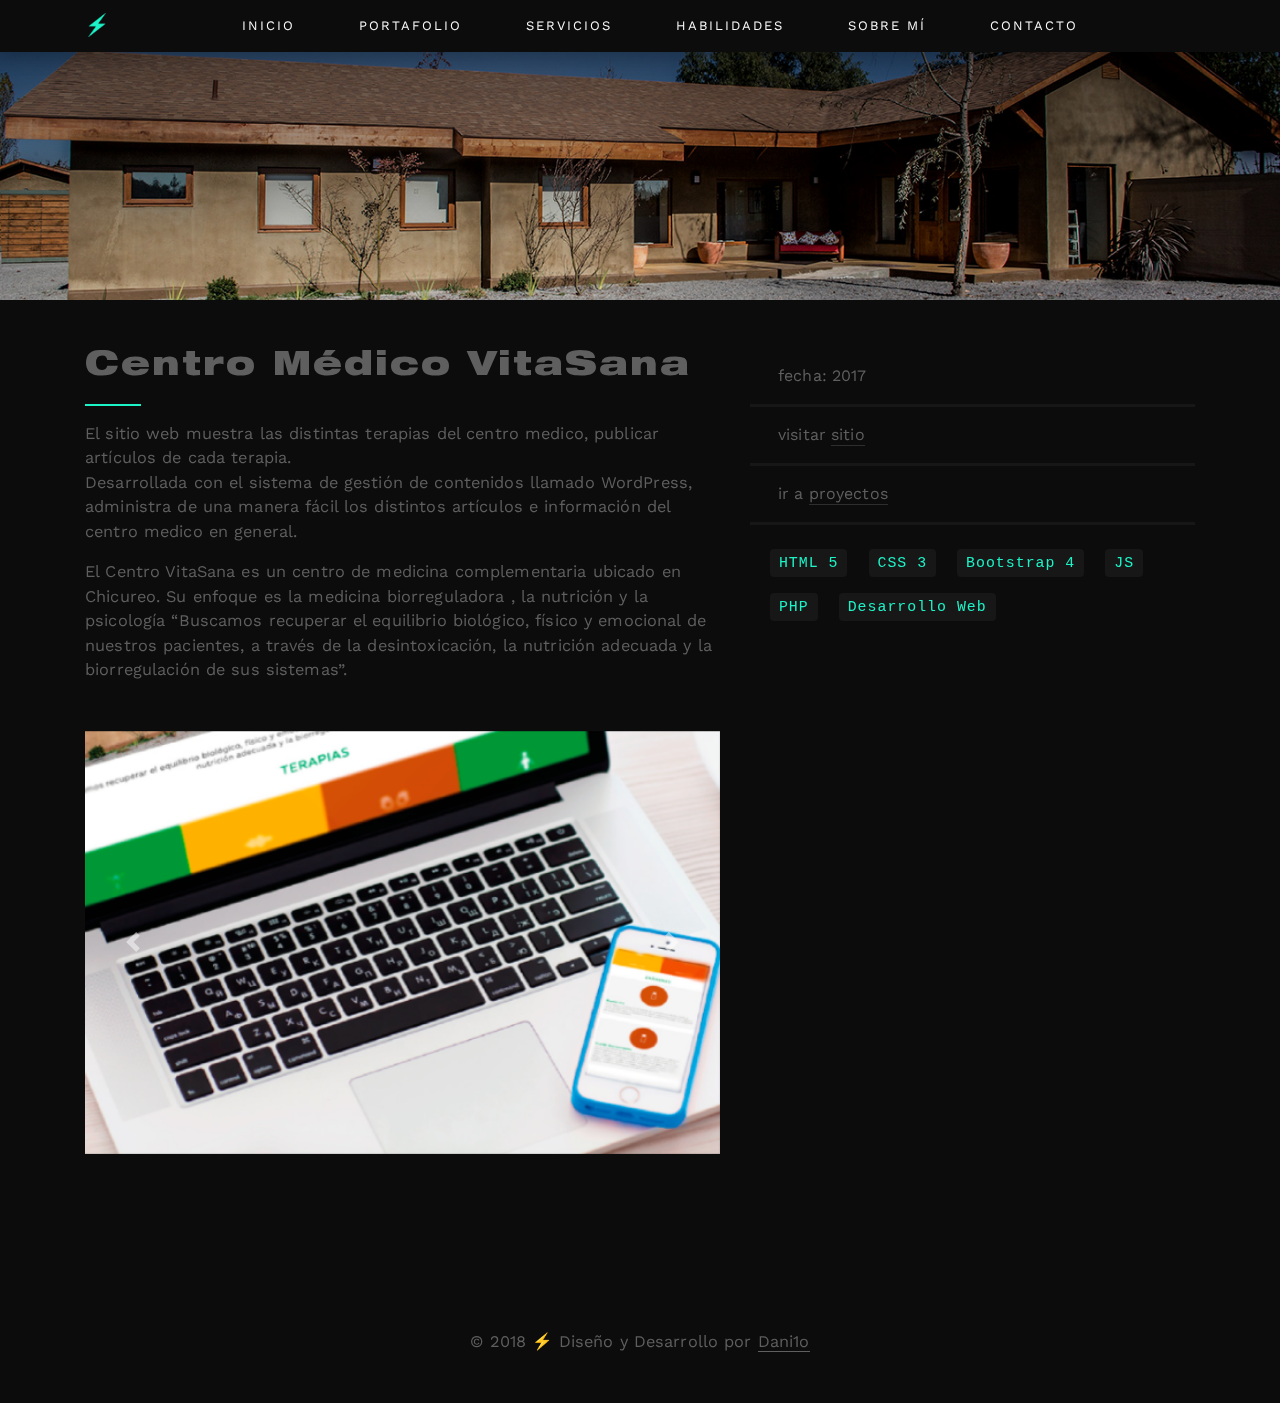
==== page-vitasana.html @ 0d82ac16 "Index" ====
<!DOCTYPE html>
<html lang="es">

<head>
    <meta charset="utf-8">
    <meta name="viewport" content="width=device-width, initial-scale=1, shrink-to-fit=no">
    <title>VitaSana &#124; Danilo &#124; Desarrollador Web</title>
    <meta name="date" content="Junio 7, 2018">
    <meta name="author" content="Danilo Antonio Miranda Flores">
    <meta name="descripcion" content="Portafolio &#124; Desarrollador Front-End Y Diseño Web">
    <meta name="keywords" content="Desarrollo Web, Desarrollador Front-End, Diseño Web. Productor Web, Portafolio, Web">
    <link rel="icon" href="img/ico/favicon-legal.ico">
    <link rel="apple-touch-icon-precomposed" sizes="144x144" href="img/ico/favicon-legal.ico">
    <link rel="shortcut icon" href="img/ico/favicon-legal.ico">
    <!-- estilo fonts -->
    <link rel="stylesheet" href="css/fonts.css">
    <link rel="stylesheet" href="https://fonts.googleapis.com/css?family=Work+Sans:400,700">
    <!-- estilo css -->
    <link rel="stylesheet" href="https://stackpath.bootstrapcdn.com/bootstrap/4.3.1/css/bootstrap.min.css"
        integrity="sha384-ggOyR0iXCbMQv3Xipma34MD+dH/1fQ784/j6cY/iJTQUOhcWr7x9JvoRxT2MZw1T" crossorigin="anonymous">
    <link rel="stylesheet" href="css/filter.css">
    <link rel="stylesheet" href="css/estilo.css">
    <link rel="stylesheet" href="css/animate.css">
    <link rel="stylesheet" href="css/hamburgers.css">
    <link rel="stylesheet" href="https://use.fontawesome.com/releases/v5.8.1/css/all.css"
        integrity="sha384-50oBUHEmvpQ+1lW4y57PTFmhCaXp0ML5d60M1M7uH2+nqUivzIebhndOJK28anvf" crossorigin="anonymous">
    <link rel="stylesheet" type="text/css" href="css/fresco/fresco.css" />
</head>

<body>
    <!-- NAV -->
    <nav class="navbar navbar-expand-lg navbar-dark bg-dark py-0 fixed-top shadow">
            <div class="container">
                <a class="navbar-brand" href="index.html" title="Página de inicio"><img src="img/ico/favicon-legal.ico"
                        alt="logo"></a>
                <button class="navbar-toggler border-0" type="button" data-toggle="collapse" data-target="#navbarNav"
                    aria-controls="navbarNav" aria-expanded="false" aria-label="Toggle navigation">
                    <span class="navbar-toggler-icon"></span>
                </button>
                <div class="navbar-collapse text-uppercase justify-content-center collapse text-sm-right" id="navbarNav">
                    <ul class="navbar-nav py-md-0 py-3">
                        <li class="nav-item mx-3 align-middle">
                            <a class="nav-link nav-link px-md-3 py-md-3" href="index.html">Inicio</a>
                        </li>
                        <li class="nav-item mx-3 align-middle portfolio">
                            <a class="nav-link nav-link px-md-3 py-md-3" href="portafolio.html">Portafolio</a>
                        </li>
                        <li class="nav-item mx-3 align-middle">
                            <a class="nav-link nav-link px-md-3 py-md-3" href="index.html#servicios">Servicios</a>
                        </li>
                        <li class="nav-item mx-3 align-middle">
                            <a class="nav-link nav-link px-md-3 py-md-3" href="index.html#habilidades">habilidades</a>
                        </li>
                        <li class="nav-item mx-3 align-middle">
                            <a class="nav-link nav-link px-md-3 py-md-3" href="index.html#about-me">Sobre Mí</a>
                        </li>
                        <li class="nav-item mx-3 align-middle">
                            <a class="nav-link nav-link px-md-3 py-md-3" href="index.html#contacto">Contacto</span></a>
                        </li>
                    </ul>
                </div>
                <!-- 
                  <ul class="nav justify-content-end">
                    <li class="nav-item">
                        <a href="https://www.instagram.com/unvab/" class="nav-link p-0"><i class="fab fa-linkedin-in fa-2x"></i></a>
                    </li>
                  </ul>
                  -->
            </div>
        </nav>
    <!-- PARALAX- -->
    <div class="parallax-window-250" data-parallax="scroll" data-image-src="img/slide-vitasana.jpg">
        <div class="container">
            <!-- nav 
            <nav aria-label="breadcrumb">
                <ol class="breadcrumb bg-transparent m-0 px-0 pt-5">
                    <li class="breadcrumb-item"><a href="https://dani1o.github.io">🏠 Inicio</a></li>
                    <li class="breadcrumb-item" aria-current="page">💻 Portafolio</li>
                </ol>
            </nav>
            -->
        </div>
    </div>
    <!-- portafolio-body -->
    <div class="container py-0 pb-5">
        <div class="row">
            <div class="page-texto col-md-7 my-5">
                <h2 class="mb-3">Centro Médico VitaSana</h2>
                <hr class="mx-0 m-0">
                <p class="pt-3">El sitio web muestra las distintas
                    terapias del centro medico, publicar artículos de cada terapia. <br>Desarrollada con el sistema de
                    gestión
                    de contenidos llamado WordPress, administra de una manera fácil los distintos artículos e
                    información
                    del centro medico en general.</p>
                <p class="mt-3">
                    El Centro VitaSana es un centro de medicina complementaria ubicado en Chicureo. Su enfoque es la
                    medicina biorreguladora
                    , la nutrición y la psicología “Buscamos recuperar el equilibrio biológico, físico y emocional de
                    nuestros pacientes, a través de la desintoxicación, la nutrición adecuada y la biorregulación
                    de sus sistemas”.
                </p>
                <div id="carouselExampleFade" class="carousel slide carousel-fade mt-5" data-ride="carousel">
                    <div class="carousel-inner">
                        <div class="carousel-item active">
                            <a href="img/ventana-modal-vitasana-1.png" class='fresco' data-fresco-group='vitasana'>
                                <img src="img/carousel-vitasana-1.png" class="d-block w-100">
                            </a>
                        </div> <!-- carousel-item -->
                        <div class="carousel-item">
                            <a href="img/ventana-modal-vitasana-2.png" class='fresco' data-fresco-group='vitasana'>
                                <img src="img/carousel-vitasana-2.png" class="d-block w-100">
                            </a>
                        </div> <!-- carousel-item -->
                        <div class="carousel-item">
                            <a href="img/ventana-modal-vitasana-3.png" class='fresco' data-fresco-group='vitasana'>
                                <img src="img/carousel-vitasana-3.png" class="d-block w-100">
                            </a>
                        </div> <!-- carousel-item -->
                        <div class="carousel-item">
                            <a href="img/ventana-modal-vitasana-4.png" class='fresco' data-fresco-group='vitasana'>
                                <img src="img/carousel-vitasana-4.png" class="d-block w-100">
                            </a>
                        </div> <!-- carousel-item -->
                    </div> <!-- carousel-inner -->
                    <a class="carousel-control-prev" href="#carouselExampleFade" role="button" data-slide="prev">
                        <span class="carousel-control-prev-icon vibra" aria-hidden="true"></span>
                        <span class="sr-only">Previous</span>
                    </a>
                    <a class="carousel-control-next" href="#carouselExampleFade" role="button" data-slide="next">
                        <span class="carousel-control-next-icon vibra" aria-hidden="true"></span>
                        <span class="sr-only">Next</span>
                    </a>
                </div>
            </div> <!-- page-data -->
            <div class="page-data col-md-5 pb-5 my-5">
                <ul class="list-group list-group-flush">
                    <li class="list-group-item bg-transparent"><i class="far fa-calendar-minus mr-2"></i> fecha: 2017
                    </li>
                    <li class="list-group-item bg-transparent"><i class="fas fa-external-link-alt mr-2"></i> visitar <a
                            href="http://vitasana.cl/" target="_blank" class="work">sitio</a></li>
                    <li class="list-group-item bg-transparent"><i class="fas fa-undo mr-2"></i> ir a <a class="work"
                            href="portafolio.html">proyectos</a></li>
                    <li class="list-group-item bg-transparent pt-4">
                        <a href="portafolio.html" class="badge badge-dark mr-3 mb-3"><samp>HTML 5</samp></a>
                        <a href="portafolio.html" class="badge badge-dark mr-3 mb-3"><samp>CSS 3</samp></a>
                        <a href="portafolio.html" class="badge badge-dark mr-3 mb-3"><samp>Bootstrap 4</samp></a>
                        <a href="portafolio.html" class="badge badge-dark mr-3 mb-3"><samp>JS</samp></a>
                        <a href="portafolio.html" class="badge badge-dark mr-3 mb-3"><samp>PHP</samp></a>
                        <a href="portafolio.html" class="badge badge-dark mr-3 mb-3"><samp>Desarrollo Web</samp></a>
                    </li>
                </ul>
            </div> <!-- page-data -->
            <div class="fb-share-button col" data-href="https://dani1o.github.io/portafolio/" data-layout="button_count"
                data-size="large"><a target="_blank"
                    href="https://www.facebook.com/sharer/sharer.php?u=https%3A%2F%2Fdani1o.github.io%2Fportafolio%2F&amp;src=sdkpreparse"
                    class="fb-xfbml-parse-ignore"></a></div>
        </div>
    </div> <!-- container -->
    <footer class="text-xs-center py-5">
        <ul class="nav justify-content-center col-12 py-3">
            <li class="nav-item px-4 py-0">
                <a href="https://www.linkedin.com/in/danilomirandaflores/" target="_blank" class="nav-link p-0"><i
                        class="fab fa-linkedin fa-2x"></i></a>
            </li>
            <li class="nav-item px-4 py-0">
                <a href="https://www.instagram.com/danilo.code" target="_blank" class="nav-link p-0"><i
                        class="fab fa-instagram fa-2x"></i></a>
            </li>
        </ul>
        <p class="m-0 col-12 text-center">&copy; 2018 &#9889; Diseño y Desarrollo por <a
                href="https://www.instagram.com/danilo.code" target="_blank">Dani1o</a>
        </p>
    </footer>
    <script src="https://code.jquery.com/jquery-3.3.1.min.js"
        integrity="sha256-FgpCb/KJQlLNfOu91ta32o/NMZxltwRo8QtmkMRdAu8=" crossorigin="anonymous"></script>
    <script type="text/javascript" src="js/fresco/fresco.js"></script>
    <script src="https://cdnjs.cloudflare.com/ajax/libs/popper.js/1.14.7/umd/popper.min.js"
        integrity="sha384-UO2eT0CpHqdSJQ6hJty5KVphtPhzWj9WO1clHTMGa3JDZwrnQq4sF86dIHNDz0W1" crossorigin="anonymous">
    </script>
    <script src="https://stackpath.bootstrapcdn.com/bootstrap/4.3.1/js/bootstrap.min.js"
        integrity="sha384-JjSmVgyd0p3pXB1rRibZUAYoIIy6OrQ6VrjIEaFf/nJGzIxFDsf4x0xIM+B07jRM" crossorigin="anonymous">
    </script>
    <script>
        filterSelection("all")

        function filterSelection(c) {
            var x, i;
            x = document.getElementsByClassName("column");
            if (c == "all") c = "";
            for (i = 0; i < x.length; i++) {
                w3RemoveClass(x[i], "show");
                if (x[i].className.indexOf(c) > -1) w3AddClass(x[i], "show");
            }
        }

        function w3AddClass(element, name) {
            var i, arr1, arr2;
            arr1 = element.className.split(" ");
            arr2 = name.split(" ");
            for (i = 0; i < arr2.length; i++) {
                if (arr1.indexOf(arr2[i]) == -1) {
                    element.className += " " + arr2[i];
                }
            }
        }

        function w3RemoveClass(element, name) {
            var i, arr1, arr2;
            arr1 = element.className.split(" ");
            arr2 = name.split(" ");
            for (i = 0; i < arr2.length; i++) {
                while (arr1.indexOf(arr2[i]) > -1) {
                    arr1.splice(arr1.indexOf(arr2[i]), 1);
                }
            }
            element.className = arr1.join(" ");
        }

        var btnContainer = document.getElementById("myBtnContainer");
        var btns = btnContainer.getElementsByClassName("btn");
        for (var i = 0; i < btns.length; i++) {
            btns[i].addEventListener("click", function () {
                var current = document.getElementsByClassName("active");
                current[0].className = current[0].className.replace(" active", "");
                this.className += " active";
            });
        }
    </script>
    <script src="js/wow.min.js"></script>
    <script src="js/smooth-scroll.min"></script>
    <script src="js/parallax.min.js"></script>
    <script>
        new WOW().init();
    </script>
    <script>
        // Look for .hamburger
        var hamburger = document.querySelector(".hamburger");
        // On click
        hamburger.addEventListener("click", function () {
            // Toggle class "is-active"
            hamburger.classList.toggle("is-active");
            // Do something else, like open/close menu
        });
    </script>
    <script async defer crossorigin="anonymous" src="https://connect.facebook.net/es_ES/sdk.js#xfbml=1&version=v4.0">
    </script>
</body>

</html>
---- css/fonts.css ----
@font-face {
  font-family: 'HelveticaNeueLTStd-BlkEx93';
  src: url('../fonts/HelveticaNeueLTStd-BlkEx93.eot') format('embedded-opentype'),  
      url('../fonts/HelveticaNeueLTStd-BlkEx93-BlkEx93.otf')  format('opentype'),
      url('../fonts/HelveticaNeueLTStd-BlkEx93.woff') format('woff'), 
      url('../fonts/HelveticaNeueLTStd-BlkEx93.ttf')  format('truetype'), 
      url('../fonts/HelveticaNeueLTStd-BlkEx93.svg') format('svg');
  font-weight: normal;
  font-style: normal;
}
---- css/filter.css ----
/* Create three equal columns that floats next to each other */
.column {
    float: left;
    display: none; /* Hide all elements by default */
  }
  
  /* Clear floats after rows */ 
  .row:after {
    content: "";
    display: table;
    clear: both;
  }
  /* Content */
  /* The "show" class is added to the filtered elements */
  .show {
    display: block;
  }
  /* Style the buttons */
  .btn:hover {
    border: 0.50pt solid #1cf3c7 !important;
  }
  .btn.active {
    border: 0.50pt solid #1cf3c7 !important;
    color: #171717 !important;
    background-color: #1cf3c7 !important;
  }
  .card-body{
      background-color: #171717;
  }
---- css/estilo.css ----
body {
    font-family: 'Work Sans', sans-serif !important;
    letter-spacing: .008em;
    color: #5f5f5f;
    background-color: #0c0c0c !important;
}

.black {
    color: #0c0c0c !important;
}

.bg-dark {
    background-color: #0c0c0c !important;
}

.black2 {
    color: #171717 !important;
}

.gris {
    color: #a6a6a6 !important;
}

.white {
    color: #fafafa !important;
}

p {
    font-size: 1.02rem;
    font-family: 'Work Sans', sans-serif !important;
    color: #5f5f5f;
    -webkit-user-select: none;
    -moz-user-select: none;
    -ms-user-select: none;
    -o-user-select: none;
    user-select: none;
}

a {
    -webkit-transition: all 0.4s ease-in-out;
    -moz-transition: all 0.4s ease-in-out;
    -o-transition: all 0.4s ease-in-out;
    transition: all 0.4s ease-in-out;
    color: #1cf3c7 !important;
}

a:hover {
    text-decoration: none !important;
}

i {
    color: #1cf3c7;
    -webkit-transition: all 0.4s ease-in-out;
    -moz-transition: all 0.4s ease-in-out;
    -o-transition: all 0.4s ease-in-out;
    transition: all 0.4s ease-in-out;
}

footer i,
footer a {
    color: #5f5f5f;
}

footer i:hover,
footer a:hover {
    color: #1cf3c7;
}

.shadow-lg {
    box-shadow: 0 2rem 2rem rgba(0, 0, 0, .175) !important;
}

.btn.btn-primary.text-uppercase,
button.btn,
a.btn {
    -webkit-transition: all 0.3s ease-in-out;
    -moz-transition: all 0.3s ease-in-out;
    -o-transition: all 0.3s ease-in-out;
    transition: all 0.3s ease-in-out;
}

a.btn,
button.btn {
    color: #A6A6A6;
    background-color: #0c0c0c !important;
    border: 0.75pt solid #0c0c0c !important;
    border-radius: 0px;
    letter-spacing: 0.15em;
}

a.btn:hover,
button.btn:hover {
    border: 1px solid #1cf3c7 !important;
    cursor: pointer;
}

a.btn-home1 {
    background-color: #1cf3c71a;
    border: 1.75pt solid #1cf3c71a !important
}

a.btn-home1:hover {
    background-color: #1cf3c7 !important;
    color: #0c0c0c !important;
}

a.btn-home2 {
    border: 1.75pt solid #1cf3c71a !important
}

a.btn-home2:hover {
    border-color: #1cf3c7 !important;
}

.home p,
.servicios p,
.desarrolloweb p {
    font-size: calc(14px + .20vw);
    line-height: 1.55em;
}

.home a {
    font-family: 'Work Sans', sans-serif !important;
    letter-spacing: .1em;
}

.home p a {
    border-bottom: 1.75pt solid #1cf3c71a;
    padding-bottom: 0.10em;
    color: #a6a6a6 !important;
}

.home p a:hover {
    color: #1cf3c7 !important;
    border-bottom-color: #1cf3c7;
}

.btn-primary.focus,
.btn-primary:focus {
    box-shadow: none !important;
}

.btn.focus,
.btn:focus {
    outline: 0;
    box-shadow: none !important;
}

a.nav-link {
    color: #fafafa !important;
    font-family: 'Work Sans', sans-serif !important;
    letter-spacing: 15px;
    font-size: 13px;
    letter-spacing: 2px;
    font-weight: 400;
}

a.nav-link:hover {
    opacity: 1;
    color: #1cf3c7 !important;
}

.nav-link {
    display: block;
}

a>.icono {
    font-size: 16px;
}

h3 {
    font-family: 'Work Sans', sans-serif !important;
    letter-spacing: 2.8px;
    -webkit-user-select: none;
    -moz-user-select: none;
    -ms-user-select: none;
    -o-user-select: none;
    user-select: none;
}

h2 {
    font-size: calc(30px + .25vw) !important;
    font-family: 'HelveticaNeueLTStd-BlkEx93', 'Work Sans', sans-serif !important;
    letter-spacing: 2px;
    /*color: #a6a6a6;*/
    color: #5f5f5f;
    -webkit-user-select: none;
    -moz-user-select: none;
    -ms-user-select: none;
    -o-user-select: none;
    user-select: none;
}

.desarrolloweb h2 {
    color: #a6a6a6 !important;
}

h4 {
    letter-spacing: 1px;
    -webkit-user-select: none;
    -moz-user-select: none;
    -ms-user-select: none;
    -o-user-select: none;
    user-select: none;
    font-size: 1.5rem;
    font-family: 'Work Sans', sans-serif !important;
    color: #171717;
}

.fixed-top {
    -webkit-transition: all 0.6s ease-in-out;
    -moz-transition: all 0.6s ease-in-out;
    -o-transition: all 0.6s ease-in-out;
    transition: all 0.6s ease-in-out;
    /* Permalink - use to edit and share this gradient: http://colorzilla.com/gradient-editor/#000000+100,171717+100&0.65+2,0+100 */
}

.nav-color {
    background-color: #0c0c0c !important;
}

nav .fab {
    color: #a6a6a6 !important;
}

nav .fab:hover {
    color: #1cf3c7 !important;
}

.navbar-brand {
    padding-top: 0 !important;
}

.navbar-brand img {
    height: 24px !important;
}

.home {
    background: url(../img/home.min.png) no-repeat center center;
    background-attachment: fixed;
    background-size: auto auto;
    display: table;
    width: 100%;
    margin: 0;
    background-size: cover;
    height: 100vh;
}

.home .container {
    display: flex;
    flex-direction: row;
    flex-wrap: wrap;
    height: 100vh;
}

.home h1 {
    font-family: 'HelveticaNeueLTStd-BlkEx93', 'Work Sans', sans-serif !important;
    -webkit-user-select: none;
    -moz-user-select: none;
    -ms-user-select: none;
    -o-user-select: none;
    user-select: none;
    font-size: calc(60px + .99vw) !important;
    letter-spacing: 0.090em;
    /* Permalink - use to edit and share this gradient: https://colorzilla.com/gradient-editor/#15b28d+0,1cf3c7+100 */
    background: #15b28d;
    /* Old browsers */
    background: -moz-linear-gradient(top, #15b28d 0%, #1cf3c7 100%);
    /* FF3.6-15 */
    background: -webkit-linear-gradient(top, #15b28d 0%, #1cf3c7 100%);
    /* Chrome10-25,Safari5.1-6 */
    background: linear-gradient(to bottom, #15b28d 0%, #1cf3c7 100%);
    /* W3C, IE10+, FF16+, Chrome26+, Opera12+, Safari7+ */
    filter: progid:DXImageTransform.Microsoft.gradient(startColorstr='#15b28d', endColorstr='#1cf3c7', GradientType=0);
    /* IE6-9 */
    background-clip: border-box;
    -webkit-background-clip: text;
    -webkit-text-fill-color: transparent;
    -webkit-box-decoration-break: clone;
    box-decoration-break: clone;
    display: block;
}

.home p {
    color: #a6a6a6 !important;
    letter-spacing: 0.05em;
    line-height: 1.75em;
    font-size: 17px;
    position: relative;
    top: -0.35em;
}

.home .borderleft {
    border-left: 1.75pt solid #1cf3c7;
    padding: 0 0 1pt 0 !important;
}

.home h4 {
    letter-spacing: 0.255em;
    color: #fafafa;
    font-weight: 400;
    font-size: 20px;
    font-family: 'Work Sans', sans-serif !important;
}

.fondo-pre {
    background-color: rgba(0, 0, 0, 0.5);
    width: 100%;
    height: 100vh;
}

hr {
    border-top: 1.75pt solid #1cf3c7 !important;
    width: 3.5em;
}

.about-me hr {
    width: 2.3em !important;
}

.servicios hr,
hr .mx-0 {
    width: 35px;
}

.servicios,
.habilidades {
    background-color: #0c0c0c;
}

.portafolio,
.about-me {
    background: url(../img/zwartevilt.png);
    background-attachment: fixed;
    background-color: #171717;
    z-index: 9999 !important;
}

/* inner */
.inner {
    overflow: hidden;
}

.inner img {
    transition: all 0.5s ease;
    filter: grayscale(1);
    -webkit-filter: grayscale(1);
    -moz-filter: grayscale(1);
}

.inner img:hover {
    -moz-transform: scale(1.1);
    -webkit-transform: scale(1.1);
    -o-transform: scale(1.1);
    -ms-transform: scale(1.1);
    transform: scale(1.1);
    filter: grayscale(0);
    -webkit-filter: grayscale(0);
    -moz-filter: grayscale(0);

}

/* about-me */
.about-me h2 {
    color: #5f5f5f;
}

.about-me .box {
    color: #5f5f5f;
    letter-spacing: .004em;
    ;
}

a.work {
    border-bottom: 0.75pt solid #5f5f5f69;
    padding-bottom: 0.75pt;
    color: #5f5f5f !important;
}

.about-me p {
    line-height: 1.7em;
}

a.work:hover {
    color: #1cf3c7 !important;
}

.desarrolloweb hr {
    border-top: 1.75pt solid #a6a6a6 !important;
    width: 35px;
}

/*
.card-img-top {
    -webkitfilter: grayscale(100%);
    filter: grayscale(100%);
    -webkit-transition: all .3s ease-in-out;
    -moz-transition: all .3s ease-in-out;
    -o-transition: all .3s ease-in-out;
    transition: all .3s ease-in-out;
}
.card-img-top:hover{
    -webkit-filter: grayscale(0%);
    filter: grayscale(0%);
}
*/
p.card-text {
    color: none;
}

.card-title a {
    color: #fafafa !important;
    font-family: 'Work Sans', sans-serif !important;
    border-bottom: 0.75pt solid #5f5f5f;
}

.card-title a:hover {
    text-decoration: none;
    color: #1cf3c7 !important;
    font-family: 'Work Sans', sans-serif !important;
    border-bottom: 0.75pt solid #1cf3c7;
}

.card-title h4 {
    margin-bottom: 0 !important;
    text-decoration: none;
    color: #1cf3c7 !important;
    margin-bottom: 0;
}

.card-link a {
    letter-spacing: 1px;
    font-size: 15px;
}

.card-body .nav a.nav-link {
    letter-spacing: 2.5px;
}

.card-body h3 {
    color: #bababa;
}

.card-title {
    line-height: 1.85em !important;
    margin: 0 !important;
}

a.ir:hover {
    text-decoration: none;
}

.portafolio a.ir,
a.best {
    color: #a6a6a6 !important;
}

.portafolio a.ir:hover,
a.best:hover {
    color: #1cf3c7 !important;
}

span.brillo {
    color: #1cf3c7 !important;
}

.card-img-top.image {
    border-radius: 0;
}

.box.curmudgeon {
    padding-left: 0;
}

a.best {
    text-decoration: none;
    letter-spacing: 2.5px;
    color: #1cf3c7 !important;
}

a.best:hover {
    text-decoration: none;
}

.svg-inline--fa.fa-globe.fa-w-16.fa-spin.mr-2 {
    color: #1cf391;
}

/* 
desarrolloweb 
*/
.desarrolloweb {
    background: rgb(250, 250, 250);
    /* Old browsers */
    background: -moz-linear-gradient(top, rgba(250, 250, 250, 1) 0%, rgba(211, 214, 219, 1) 100%);
    /* FF3.6-15 */
    background: -webkit-linear-gradient(top, rgba(250, 250, 250, 1) 0%, rgba(211, 214, 219, 1) 100%);
    /* Chrome10-25,Safari5.1-6 */
    background: linear-gradient(to bottom, rgba(250, 250, 250, 1) 0%, rgba(211, 214, 219, 1) 100%);
    /* W3C, IE10+, FF16+, Chrome26+, Opera12+, Safari7+ */
    filter: progid:DXImageTransform.Microsoft.gradient(startColorstr='#fafafa', endColorstr='#d3d6db', GradientType=0);
    /* IE6-9 */
}

.zindex {
    z-index: 99;
}

.spinner-grow {
    width: 1.2rem;
    height: 1.2rem;
}

.fas.fa-briefcase {
    font-size: 1rem !important;
    padding-right: 10px !important;
    color: #5f5f5f !important;
}

/*
boton .box .curmudgeon
*/
.box {
    position: relative;
    vertical-align: middle;
    color: #fafafa;
    display: inline-block;
    margin: 0;
    line-height: 30px;
    text-align: center;
    cursor: pointer;
    -webkit-transition: all 5s ease-in-out;
    -moz-transition: all 5s ease-in-out;
    -ms-transition: all 5s ease-in-out;
    -o-transition: all 5s ease-in-out;
    transition: all 5s ease-in-out;
    opacity: 1;
}

.about-me .box {
    font-size: .95rem;
    padding: 0;
}

.box::before,
.box::after {
    width: 100%;
    height: 100%;
    z-index: 3;
    content: '';
    position: absolute;
    top: 0;
    left: 0;
    box-sizing: border-box;
    -webkit-transform: scale(0);
    -moz-transform: scale(0);
    -ms-transform: scale(0);
    -o-transform: scale(0);
    transform: scale(0);


    transition: 0.6s;
    opacity: 1 !important;
}

.curmudgeon::before {
    border-bottom: 1.75pt solid #1cf3c7;
    border-left: 0;
    -webkit-transform-origin: 0% 100%;
    -moz-transform-origin: 0% 100%;
    -ms-transform-origin: 0% 100%;
    -o-transform-origin: 0% 100%;
    transform-origin: 0% 100%;
}

.curmudgeon::after {
    border-top: 0;
    border-right: 0;
    -webkit-transform-origin: 50% 50%;
    -moz-transform-origin: 50% 50%;
    -ms-transform-origin: 50% 50%;
    -o-transform-origin: 50% 50%;
    transform-origin: 50% 50%;
}

.box:hover::after,
.box:hover::before {
    -webkit-transform: scale(1);
    -moz-transform: scale(1);
    -ms-transform: scale(1);
    -o-transform: scale(1);
    transform: scale(1);
}

/* about-me */
.progress {
    background-color: #171717 !important;
    height: 17px !important;
}

.progress-bar {
    display: -ms-flexbox;
    display: flex;
    -ms-flex-direction: column;
    flex-direction: column;
    -ms-flex-pack: center;
    justify-content: center;
    text-align: center;
    white-space: nowrap;
    transition: width .6s ease;
    /* Permalink - use to edit and share this gradient: https://colorzilla.com/gradient-editor/#15b28d+0,1cf3c7+100 */
    background: #15b28d;
    /* Old browsers */
    background: -moz-linear-gradient(left, #15b28d 0%, #1cf3c7 100%);
    /* FF3.6-15 */
    background: -webkit-linear-gradient(left, #15b28d 0%, #1cf3c7 100%);
    /* Chrome10-25,Safari5.1-6 */
    background: linear-gradient(to right, #15b28d 0%, #1cf3c7 100%);
    /* W3C, IE10+, FF16+, Chrome26+, Opera12+, Safari7+ */
    filter: progid:DXImageTransform.Microsoft.gradient(startColorstr='#15b28d', endColorstr='#1cf3c7', GradientType=1);
    /* IE6-9 */

}

.habilidades h5 {
    color: #1cf3c7;
    letter-spacing: 5px;
    font-size: 24px;
    -webkit-user-select: none;
    -moz-user-select: none;
    -ms-user-select: none;
    -o-user-select: none;
    user-select: none;
}

.home h5 {
    -webkit-user-select: none;
    -moz-user-select: none;
    -ms-user-select: none;
    -o-user-select: none;
    user-select: none;
    letter-spacing: 0.47em;
    margin-left: 2px !important;
}

.progress-bar p {
    color: #171717;
    letter-spacing: 1.5px;
    font-weight: 700;
    padding-left: 7px;
    font-size: 15px;
}

.progress-n {
    color: #171717;
    font-family: 'HelveticaNeueLTStd-BlkEx93', 'Work Sans', sans-serif !important;
    font-size: 15px !important;
    letter-spacing: 2px;
}

/* 
CONTACTO
*/
.contacto a {
    color: #a6a6a6 !important;
}

.contacto a:hover {
    color: #1cf3c7 !important;
}

.contacto h4 {
    font-size: 1rem;
    color: #5f5f5f;
}

.contacto h4 a {
    color: #1cf3c7;
}

.parallax-window {
    min-height: 400px;
}

.parallax-fondo {
    /* Permalink - use to edit and share this gradient: https://colorzilla.com/gradient-editor/#000000+0,000000+100&0.65+0,0+100 */
    background: -moz-linear-gradient(top, rgba(0, 0, 0, 0.65) 0%, rgba(0, 0, 0, 0) 100%);
    /* FF3.6-15 */
    background: -webkit-linear-gradient(top, rgba(0, 0, 0, 0.65) 0%, rgba(0, 0, 0, 0) 100%);
    /* Chrome10-25,Safari5.1-6 */
    background: linear-gradient(to bottom, rgba(0, 0, 0, 0.65) 0%, rgba(0, 0, 0, 0) 100%);
    /* W3C, IE10+, FF16+, Chrome26+, Opera12+, Safari7+ */
    filter: progid:DXImageTransform.Microsoft.gradient(startColorstr='#a6000000', endColorstr='#00000000', GradientType=0);
    /* IE6-9 */
}

.parallax-window-250 {
    min-height: 300px;
    /* Permalink - use to edit and share this gradient: https://colorzilla.com/gradient-editor/#000000+0,000000+100&0.65+0,0+100 */
    background: -moz-linear-gradient(top, rgba(0, 0, 0, 0.65) 0%, rgba(0, 0, 0, 0) 100%);
    /* FF3.6-15 */
    background: -webkit-linear-gradient(top, rgba(0, 0, 0, 0.65) 0%, rgba(0, 0, 0, 0) 100%);
    /* Chrome10-25,Safari5.1-6 */
    background: linear-gradient(to bottom, rgba(0, 0, 0, 0.65) 0%, rgba(0, 0, 0, 0) 100%);
    /* W3C, IE10+, FF16+, Chrome26+, Opera12+, Safari7+ */
    filter: progid:DXImageTransform.Microsoft.gradient(startColorstr='#a6000000', endColorstr='#00000000', GradientType=0);
    /* IE6-9 */


}

/* 
.contacto {
    background: url(../img/contacto.min.jpg) no-repeat center center;
    background-attachment: fixed;
    background-size: auto auto;
    background-color: #171717;
    display: table;
    width: 100%;
    margin: 0;
    background-size: cover;
}
*/
.contacto h2 {
    color: #a6a6a6 !important;
}

.fondo-contacto {
    background-color: #0c0c0c7a;
    /*#0c0c0c7c;*/
    width: 100%;
    height: 100%;
}

.contacto button.btn {
    border: 1.7pt solid #a6a6a6 !important;
    color: #fafafa !important;
    background-color: #a6a6a6 !important;
}

.contacto button.btn:hover {
    opacity: 0.6;
}

label {
    color: #a6a6a6;
}

form {
    background-color: #fafafa;
}

.form-control {
    border: 0 !important;
    color: #0c0c0c !important;
    background-color: #fafafa !important;
}

.form-control:focus {
    border-color: #0c0c0c !important;
    ;
    box-shadow: none !important;
    border-bottom: 1px solid;
}

.border-bottom {
    border-bottom: 1px solid #a6a6a6 !important;
}

input::-moz-placeholder,
textarea::-moz-placeholder {
    /* Firefox 19+ */
    color: #a6a6a6 !important;
}

input::-ms-input-placeholder,
textarea::-ms-input-placeholder {
    color: #a6a6a6 !important;
}

input::placeholder,
textarea::placeholder {
    color: #a6a6a6 !important;
}

footer p {
    color: #5f5f5f;
}

footer .text-center a {
    color: #5f5f5f !important;
    opacity: 1 !important;
    border-bottom: 1px solid;
}

footer .text-center a:hover {
    color: #a6a6a6 !important;
    opacity: 1 !important;
    border: none;
}

footer .svg-inline--fa {
    color: #5f5f5f;
}
.vibra {
    color: #1cf3c7 !important;
}
.img-thumbnail {
    border: 4px solid #0c0c0c !important;
    padding: 0 !important;
    background-color: transparent !important;
}

.breadcrumb-item a {
    color: #bababa !important;
}

.breadcrumb-item a:hover {
    padding-bottom: 2px;
    border-bottom: 0.75pt solid #bababa;
}

.nav-link.mx-md-2.my-md-1.vibra {
    color: #1cf3c7 !important;
}

.col-md-7.my-0.white {
    letter-spacing: 0.040em;
}

.helvetica {
    font-family: 'HelveticaNeueLTStd-BlkEx93', 'Work Sans', sans-serif !important;
}

.badge {
    display: inline-block;
    padding: 0.40em .6em;
    font-size: 93%;
    font-weight: 400;
    line-height: 1;
    text-align: center;
    white-space: nowrap;
    vertical-align: baseline;
    border-radius: .25rem;
    transition: color .15s ease-in-out, background-color .15s ease-in-out, border-color .15s ease-in-out, box-shadow .15s ease-in-out;
    letter-spacing: 1px;
}

.badge-dark {
    background-color: #171717;
}

.list-group-item {
    position: relative;
    display: block;
    padding: 1.00rem 1.25rem;
    margin-bottom: -1px;
    border: 1.75pt solid #171717;
    -webkit-user-select: none;
    -moz-user-select: none;
    -ms-user-select: none;
    -o-user-select: none;
    user-select: none;
}

.page-data i {
    color: #5f5f5f !important;
}

.m_scroll_arrows {
    display: block;
    width: 5px;
    height: 5px;
    -webkit-transform: rotate(45deg);
    -moz-transform: rotate(45deg);
    -ms-transform: rotate(45deg);
    -o-transform: rotate(45deg);
    transform: rotate(45deg);
    border-right: 0.75pt solid #5f5f5f;
    border-bottom: 0.75pt solid #5f5f5f;
    margin: 0 0 3px 4px;
    width: 17px;
    height: 17px;
}


.unu {
    margin-top: 1px;
}

.unu,
.doi,
.trei {
    -webkit-animation: mouse-scroll 1s infinite;
    -moz-animation: mouse-scroll 1s infinite;
    -ms-animation: mouse-scroll 1s infinite;
    -o-animation: mouse-scroll 1s infinite;
    animation: mouse-scroll 1s infinite;

}

.unu {
    -webkit-animation-delay: .1s;
    -moz-animation-delay: .1s;
    -webkit-animation-direction: alternate;

    animation-direction: alternate;
    animation-delay: alternate;
}

.doi {
    -webkit-animation-delay: .2s;
    -moz-animation-delay: .2s;
    -webkit-animation-direction: alternate;

    animation-delay: .2s;
    animation-direction: alternate;

    margin-top: -6px;
}

.trei {
    -webkit-animation-delay: .3s;
    -moz-animation-delay: .3s;
    -webkit-animation-direction: alternate;

    animation-delay: .3s;
    animation-direction: alternate;


    margin-top: -6px;
}

.mouse {
    height: 42px;
    width: 24px;
    border-radius: 14px;
    transform: none;
    border: 2px solid white;
    top: 170px;
}

.wheel {
    height: 5px;
    width: 2px;
    display: block;
    margin: 5px auto;
    background: white;
    position: relative;

    height: 4px;
    width: 4px;
    border: 2px solid #fff;
    -webkit-border-radius: 8px;
    border-radius: 8px;
}

.wheel {
    -webkit-animation: mouse-wheel 0.6s linear infinite;
    -moz-animation: mouse-wheel 0.6s linear infinite;
    animation: mouse-wheel 0.6s linear infinite;
}

@-webkit-keyframes mouse-wheel {
    0% {
        opacity: 1;
        -webkit-transform: translateY(0);
        -ms-transform: translateY(0);
        transform: translateY(0);
    }

    100% {
        opacity: 0;
        -webkit-transform: translateY(6px);
        -ms-transform: translateY(6px);
        transform: translateY(6px);
    }
}

@-moz-keyframes mouse-wheel {
    0% {
        top: 1px;
    }

    25% {
        top: 2px;
    }

    50% {
        top: 3px;
    }

    75% {
        top: 2px;
    }

    100% {
        top: 1px;
    }
}

@-o-keyframes mouse-wheel {

    0% {
        top: 1px;
    }

    25% {
        top: 2px;
    }

    50% {
        top: 3px;
    }

    75% {
        top: 2px;
    }

    100% {
        top: 1px;
    }
}

@keyframes mouse-wheel {

    0% {
        top: 1px;
    }

    25% {
        top: 2px;
    }

    50% {
        top: 3px;
    }

    75% {
        top: 2px;
    }

    100% {
        top: 1px;
    }
}

@-webkit-keyframes mouse-scroll {

    0% {
        opacity: 0;
    }

    50% {
        opacity: .5;
    }

    100% {
        opacity: 1;
    }
}

@-moz-keyframes mouse-scroll {

    0% {
        opacity: 0;
    }

    50% {
        opacity: .5;
    }

    100% {
        opacity: 1;
    }
}

@-o-keyframes mouse-scroll {

    0% {
        opacity: 0;
    }

    50% {
        opacity: .5;
    }

    100% {
        opacity: 1;
    }
}

@keyframes mouse-scroll {

    0% {
        opacity: 0;
    }

    50% {
        opacity: .5;
    }

    100% {
        opacity: 1;
    }
}

/*
.form-control{
    -webkit-box-shadow:inset 0 0 0 1px #a6a6a6;
    box-shadow:inset 0 0 0 1px #a6a6a6;
}

/*
Dispositivos grandes (escritorios, 992px y más) 
Large devices (desktops, 992px and up) */

@media (max-width: 993px) {
    footer p {
        font-size: 14px;
    }

    .home {
        /* Permalink - use to edit and share this gradient: http://colorzilla.com/gradient-editor/#17c49e+42,1cf3c7+100 */
        background: rgb(23, 196, 158);
        /* Old browsers */
        background: -moz-linear-gradient(top, rgba(23, 196, 158, 1) 42%, rgba(28, 243, 199, 1) 100%);
        /* FF3.6-15 */
        background: -webkit-linear-gradient(top, rgba(23, 196, 158, 1) 42%, rgba(28, 243, 199, 1) 100%);
        /* Chrome10-25,Safari5.1-6 */
        background: linear-gradient(to bottom, rgba(23, 196, 158, 1) 42%, rgba(28, 243, 199, 1) 100%);
        /* W3C, IE10+, FF16+, Chrome26+, Opera12+, Safari7+ */
        filter: progid:DXImageTransform.Microsoft.gradient(startColorstr='#17c49e', endColorstr='#1cf3c7', GradientType=0);
        /* IE6-9 */
        background-attachment: fixed;
    }


    .home h4 {
        color: #1cf3c7 !important;
        font-size: 15px;
        padding-left: 8px;
    }

    .home p,
    .home p a {
        color: #fafafa !important;
    }

    .contacto {
        background: #0c0c0c;
    }

    nav a.nav-link {
        font-size: 1.2em;
        text-align: right;
    }
}

@media (max-width: 768px) {
    footer p {
        font-size: 14px;
    }

    .home h1 {
        font-size: 47px;
        letter-spacing: 2px !important;
    }
}
---- css/hamburgers.css ----
/*!
 * Hamburgers
 * @description Tasty CSS-animated hamburgers
 * @author Jonathan Suh @jonsuh
 * @site https://jonsuh.com/hamburgers
 * @link https://github.com/jonsuh/hamburgers
 */
.hamburger {
  padding: 0;
  display: inline-block;
  cursor: pointer;
  transition-property: opacity, filter;
  transition-duration: 0.15s;
  transition-timing-function: linear;
  font: inherit;
  color: inherit;
  text-transform: none;
  background-color: transparent;
  border: 0;
  margin: 0;
  overflow: visible;
}

.hamburger:hover {
  opacity: 0.7;
}

.hamburger.is-active:hover {
  opacity: 0.7;
}

.hamburger.is-active .hamburger-inner,
.hamburger.is-active .hamburger-inner::before,
.hamburger.is-active .hamburger-inner::after {
  background-color: #1cf3c7;
}

.hamburger-box {
  width: 40px;
  height: 22px;
  display: inline-block;
  position: relative;
  padding: 0;
  margin: 10px auto 3px auto;
}

.hamburger-inner {
  display: block;
  top: 50%;
  margin-top: -2px;
}

.hamburger-inner,
.hamburger-inner::before,
.hamburger-inner::after {
  width: 40px;
  height: 1.75pt !important;
  background-color: #1cf3c7;
  border-radius: 0;
  position: absolute;
  transition-property: transform;
  transition-duration: 0.15s;
  transition-timing-function: ease;
}

.hamburger-inner::before,
.hamburger-inner::after {
  content: "";
  display: block;
}

.hamburger-inner::before {
  top: -10px;
}

.hamburger-inner::after {
  bottom: -10px;
}

/*
   * 3DX
   */
.hamburger--3dx .hamburger-box {
  perspective: 80px;
}

.hamburger--3dx .hamburger-inner {
  transition: transform 0.15s cubic-bezier(0.645, 0.045, 0.355, 1), background-color 0s 0.1s cubic-bezier(0.645, 0.045, 0.355, 1);
}

.hamburger--3dx .hamburger-inner::before,
.hamburger--3dx .hamburger-inner::after {
  transition: transform 0s 0.1s cubic-bezier(0.645, 0.045, 0.355, 1);
}

.hamburger--3dx.is-active .hamburger-inner {
  background-color: transparent !important;
  transform: rotateY(180deg);
}

.hamburger--3dx.is-active .hamburger-inner::before {
  transform: translate3d(0, 10px, 0) rotate(45deg);
}

.hamburger--3dx.is-active .hamburger-inner::after {
  transform: translate3d(0, -10px, 0) rotate(-45deg);
}

/*
   * 3DX Reverse
   */
.hamburger--3dx-r .hamburger-box {
  perspective: 80px;
}

.hamburger--3dx-r .hamburger-inner {
  transition: transform 0.15s cubic-bezier(0.645, 0.045, 0.355, 1), background-color 0s 0.1s cubic-bezier(0.645, 0.045, 0.355, 1);
}

.hamburger--3dx-r .hamburger-inner::before,
.hamburger--3dx-r .hamburger-inner::after {
  transition: transform 0s 0.1s cubic-bezier(0.645, 0.045, 0.355, 1);
}

.hamburger--3dx-r.is-active .hamburger-inner {
  background-color: transparent !important;
  transform: rotateY(-180deg);
}

.hamburger--3dx-r.is-active .hamburger-inner::before {
  transform: translate3d(0, 10px, 0) rotate(45deg);
}

.hamburger--3dx-r.is-active .hamburger-inner::after {
  transform: translate3d(0, -10px, 0) rotate(-45deg);
}

/*
   * 3DY
   */
.hamburger--3dy .hamburger-box {
  perspective: 80px;
}

.hamburger--3dy .hamburger-inner {
  transition: transform 0.15s cubic-bezier(0.645, 0.045, 0.355, 1), background-color 0s 0.1s cubic-bezier(0.645, 0.045, 0.355, 1);
}

.hamburger--3dy .hamburger-inner::before,
.hamburger--3dy .hamburger-inner::after {
  transition: transform 0s 0.1s cubic-bezier(0.645, 0.045, 0.355, 1);
}

.hamburger--3dy.is-active .hamburger-inner {
  background-color: transparent !important;
  transform: rotateX(-180deg);
}

.hamburger--3dy.is-active .hamburger-inner::before {
  transform: translate3d(0, 10px, 0) rotate(45deg);
}

.hamburger--3dy.is-active .hamburger-inner::after {
  transform: translate3d(0, -10px, 0) rotate(-45deg);
}

/*
   * 3DY Reverse
   */
.hamburger--3dy-r .hamburger-box {
  perspective: 80px;
}

.hamburger--3dy-r .hamburger-inner {
  transition: transform 0.15s cubic-bezier(0.645, 0.045, 0.355, 1), background-color 0s 0.1s cubic-bezier(0.645, 0.045, 0.355, 1);
}

.hamburger--3dy-r .hamburger-inner::before,
.hamburger--3dy-r .hamburger-inner::after {
  transition: transform 0s 0.1s cubic-bezier(0.645, 0.045, 0.355, 1);
}

.hamburger--3dy-r.is-active .hamburger-inner {
  background-color: transparent !important;
  transform: rotateX(180deg);
}

.hamburger--3dy-r.is-active .hamburger-inner::before {
  transform: translate3d(0, 10px, 0) rotate(45deg);
}

.hamburger--3dy-r.is-active .hamburger-inner::after {
  transform: translate3d(0, -10px, 0) rotate(-45deg);
}

/*
   * 3DXY
   */
.hamburger--3dxy .hamburger-box {
  perspective: 80px;
}

.hamburger--3dxy .hamburger-inner {
  transition: transform 0.15s cubic-bezier(0.645, 0.045, 0.355, 1), background-color 0s 0.1s cubic-bezier(0.645, 0.045, 0.355, 1);
}

.hamburger--3dxy .hamburger-inner::before,
.hamburger--3dxy .hamburger-inner::after {
  transition: transform 0s 0.1s cubic-bezier(0.645, 0.045, 0.355, 1);
}

.hamburger--3dxy.is-active .hamburger-inner {
  background-color: transparent !important;
  transform: rotateX(180deg) rotateY(180deg);
}

.hamburger--3dxy.is-active .hamburger-inner::before {
  transform: translate3d(0, 10px, 0) rotate(45deg);
}

.hamburger--3dxy.is-active .hamburger-inner::after {
  transform: translate3d(0, -10px, 0) rotate(-45deg);
}

/*
   * 3DXY Reverse
   */
.hamburger--3dxy-r .hamburger-box {
  perspective: 80px;
}

.hamburger--3dxy-r .hamburger-inner {
  transition: transform 0.15s cubic-bezier(0.645, 0.045, 0.355, 1), background-color 0s 0.1s cubic-bezier(0.645, 0.045, 0.355, 1);
}

.hamburger--3dxy-r .hamburger-inner::before,
.hamburger--3dxy-r .hamburger-inner::after {
  transition: transform 0s 0.1s cubic-bezier(0.645, 0.045, 0.355, 1);
}

.hamburger--3dxy-r.is-active .hamburger-inner {
  background-color: transparent !important;
  transform: rotateX(180deg) rotateY(180deg) rotateZ(-180deg);
}

.hamburger--3dxy-r.is-active .hamburger-inner::before {
  transform: translate3d(0, 10px, 0) rotate(45deg);
}

.hamburger--3dxy-r.is-active .hamburger-inner::after {
  transform: translate3d(0, -10px, 0) rotate(-45deg);
}

/*
   * Arrow
   */
.hamburger--arrow.is-active .hamburger-inner::before {
  transform: translate3d(-8px, 0, 0) rotate(-45deg) scale(0.7, 1);
}

.hamburger--arrow.is-active .hamburger-inner::after {
  transform: translate3d(-8px, 0, 0) rotate(45deg) scale(0.7, 1);
}

/*
   * Arrow Right
   */
.hamburger--arrow-r.is-active .hamburger-inner::before {
  transform: translate3d(8px, 0, 0) rotate(45deg) scale(0.7, 1);
}

.hamburger--arrow-r.is-active .hamburger-inner::after {
  transform: translate3d(8px, 0, 0) rotate(-45deg) scale(0.7, 1);
}

/*
   * Arrow Alt
   */
.hamburger--arrowalt .hamburger-inner::before {
  transition: top 0.1s 0.1s ease, transform 0.1s cubic-bezier(0.165, 0.84, 0.44, 1);
}

.hamburger--arrowalt .hamburger-inner::after {
  transition: bottom 0.1s 0.1s ease, transform 0.1s cubic-bezier(0.165, 0.84, 0.44, 1);
}

.hamburger--arrowalt.is-active .hamburger-inner::before {
  top: 0;
  transform: translate3d(-8px, -10px, 0) rotate(-45deg) scale(0.7, 1);
  transition: top 0.1s ease, transform 0.1s 0.1s cubic-bezier(0.895, 0.03, 0.685, 0.22);
}

.hamburger--arrowalt.is-active .hamburger-inner::after {
  bottom: 0;
  transform: translate3d(-8px, 10px, 0) rotate(45deg) scale(0.7, 1);
  transition: bottom 0.1s ease, transform 0.1s 0.1s cubic-bezier(0.895, 0.03, 0.685, 0.22);
}

/*
   * Arrow Alt Right
   */
.hamburger--arrowalt-r .hamburger-inner::before {
  transition: top 0.1s 0.1s ease, transform 0.1s cubic-bezier(0.165, 0.84, 0.44, 1);
}

.hamburger--arrowalt-r .hamburger-inner::after {
  transition: bottom 0.1s 0.1s ease, transform 0.1s cubic-bezier(0.165, 0.84, 0.44, 1);
}

.hamburger--arrowalt-r.is-active .hamburger-inner::before {
  top: 0;
  transform: translate3d(8px, -10px, 0) rotate(45deg) scale(0.7, 1);
  transition: top 0.1s ease, transform 0.1s 0.1s cubic-bezier(0.895, 0.03, 0.685, 0.22);
}

.hamburger--arrowalt-r.is-active .hamburger-inner::after {
  bottom: 0;
  transform: translate3d(8px, 10px, 0) rotate(-45deg) scale(0.7, 1);
  transition: bottom 0.1s ease, transform 0.1s 0.1s cubic-bezier(0.895, 0.03, 0.685, 0.22);
}

/*
   * Arrow Turn
   */
.hamburger--arrowturn.is-active .hamburger-inner {
  transform: rotate(-180deg);
}

.hamburger--arrowturn.is-active .hamburger-inner::before {
  transform: translate3d(8px, 0, 0) rotate(45deg) scale(0.7, 1);
}

.hamburger--arrowturn.is-active .hamburger-inner::after {
  transform: translate3d(8px, 0, 0) rotate(-45deg) scale(0.7, 1);
}

/*
   * Arrow Turn Right
   */
.hamburger--arrowturn-r.is-active .hamburger-inner {
  transform: rotate(-180deg);
}

.hamburger--arrowturn-r.is-active .hamburger-inner::before {
  transform: translate3d(-8px, 0, 0) rotate(-45deg) scale(0.7, 1);
}

.hamburger--arrowturn-r.is-active .hamburger-inner::after {
  transform: translate3d(-8px, 0, 0) rotate(45deg) scale(0.7, 1);
}

/*
   * Boring
   */
.hamburger--boring .hamburger-inner,
.hamburger--boring .hamburger-inner::before,
.hamburger--boring .hamburger-inner::after {
  transition-property: none;
}

.hamburger--boring.is-active .hamburger-inner {
  transform: rotate(45deg);
}

.hamburger--boring.is-active .hamburger-inner::before {
  top: 0;
  opacity: 0;
}

.hamburger--boring.is-active .hamburger-inner::after {
  bottom: 0;
  transform: rotate(-90deg);
}

/*
   * Collapse
   */
.hamburger--collapse .hamburger-inner {
  top: auto;
  bottom: 0;
  transition-duration: 0.13s;
  transition-delay: 0.13s;
  transition-timing-function: cubic-bezier(0.55, 0.055, 0.675, 0.19);
}

.hamburger--collapse .hamburger-inner::after {
  top: -20px;
  transition: top 0.2s 0.2s cubic-bezier(0.33333, 0.66667, 0.66667, 1), opacity 0.1s linear;
}

.hamburger--collapse .hamburger-inner::before {
  transition: top 0.12s 0.2s cubic-bezier(0.33333, 0.66667, 0.66667, 1), transform 0.13s cubic-bezier(0.55, 0.055, 0.675, 0.19);
}

.hamburger--collapse.is-active .hamburger-inner {
  transform: translate3d(0, -10px, 0) rotate(-45deg);
  transition-delay: 0.22s;
  transition-timing-function: cubic-bezier(0.215, 0.61, 0.355, 1);
}

.hamburger--collapse.is-active .hamburger-inner::after {
  top: 0;
  opacity: 0;
  transition: top 0.2s cubic-bezier(0.33333, 0, 0.66667, 0.33333), opacity 0.1s 0.22s linear;
}

.hamburger--collapse.is-active .hamburger-inner::before {
  top: 0;
  transform: rotate(-90deg);
  transition: top 0.1s 0.16s cubic-bezier(0.33333, 0, 0.66667, 0.33333), transform 0.13s 0.25s cubic-bezier(0.215, 0.61, 0.355, 1);
}

/*
   * Collapse Reverse
   */
.hamburger--collapse-r .hamburger-inner {
  top: auto;
  bottom: 0;
  transition-duration: 0.13s;
  transition-delay: 0.13s;
  transition-timing-function: cubic-bezier(0.55, 0.055, 0.675, 0.19);
}

.hamburger--collapse-r .hamburger-inner::after {
  top: -20px;
  transition: top 0.2s 0.2s cubic-bezier(0.33333, 0.66667, 0.66667, 1), opacity 0.1s linear;
}

.hamburger--collapse-r .hamburger-inner::before {
  transition: top 0.12s 0.2s cubic-bezier(0.33333, 0.66667, 0.66667, 1), transform 0.13s cubic-bezier(0.55, 0.055, 0.675, 0.19);
}

.hamburger--collapse-r.is-active .hamburger-inner {
  transform: translate3d(0, -10px, 0) rotate(45deg);
  transition-delay: 0.22s;
  transition-timing-function: cubic-bezier(0.215, 0.61, 0.355, 1);
}

.hamburger--collapse-r.is-active .hamburger-inner::after {
  top: 0;
  opacity: 0;
  transition: top 0.2s cubic-bezier(0.33333, 0, 0.66667, 0.33333), opacity 0.1s 0.22s linear;
}

.hamburger--collapse-r.is-active .hamburger-inner::before {
  top: 0;
  transform: rotate(90deg);
  transition: top 0.1s 0.16s cubic-bezier(0.33333, 0, 0.66667, 0.33333), transform 0.13s 0.25s cubic-bezier(0.215, 0.61, 0.355, 1);
}

/*
   * Elastic
   */
.hamburger--elastic .hamburger-inner {
  top: 2px;
  transition-duration: 0.275s;
  transition-timing-function: cubic-bezier(0.68, -0.55, 0.265, 1.55);
}

.hamburger--elastic .hamburger-inner::before {
  top: 10px;
  transition: opacity 0.125s 0.275s ease;
}

.hamburger--elastic .hamburger-inner::after {
  top: 20px;
  transition: transform 0.275s cubic-bezier(0.68, -0.55, 0.265, 1.55);
}

.hamburger--elastic.is-active .hamburger-inner {
  transform: translate3d(0, 10px, 0) rotate(135deg);
  transition-delay: 0.075s;
}

.hamburger--elastic.is-active .hamburger-inner::before {
  transition-delay: 0s;
  opacity: 0;
}

.hamburger--elastic.is-active .hamburger-inner::after {
  transform: translate3d(0, -20px, 0) rotate(-270deg);
  transition-delay: 0.075s;
}

/*
   * Elastic Reverse
   */
.hamburger--elastic-r .hamburger-inner {
  top: 2px;
  transition-duration: 0.275s;
  transition-timing-function: cubic-bezier(0.68, -0.55, 0.265, 1.55);
}

.hamburger--elastic-r .hamburger-inner::before {
  top: 10px;
  transition: opacity 0.125s 0.275s ease;
}

.hamburger--elastic-r .hamburger-inner::after {
  top: 20px;
  transition: transform 0.275s cubic-bezier(0.68, -0.55, 0.265, 1.55);
}

.hamburger--elastic-r.is-active .hamburger-inner {
  transform: translate3d(0, 10px, 0) rotate(-135deg);
  transition-delay: 0.075s;
}

.hamburger--elastic-r.is-active .hamburger-inner::before {
  transition-delay: 0s;
  opacity: 0;
}

.hamburger--elastic-r.is-active .hamburger-inner::after {
  transform: translate3d(0, -20px, 0) rotate(270deg);
  transition-delay: 0.075s;
}

/*
   * Emphatic
   */
.hamburger--emphatic {
  overflow: hidden;
}

.hamburger--emphatic .hamburger-inner {
  transition: background-color 0.125s 0.175s ease-in;
}

.hamburger--emphatic .hamburger-inner::before {
  left: 0;
  transition: transform 0.125s cubic-bezier(0.6, 0.04, 0.98, 0.335), top 0.05s 0.125s linear, left 0.125s 0.175s ease-in;
}

.hamburger--emphatic .hamburger-inner::after {
  top: 10px;
  right: 0;
  transition: transform 0.125s cubic-bezier(0.6, 0.04, 0.98, 0.335), top 0.05s 0.125s linear, right 0.125s 0.175s ease-in;
}

.hamburger--emphatic.is-active .hamburger-inner {
  transition-delay: 0s;
  transition-timing-function: ease-out;
  background-color: transparent !important;
}

.hamburger--emphatic.is-active .hamburger-inner::before {
  left: -80px;
  top: -80px;
  transform: translate3d(80px, 80px, 0) rotate(45deg);
  transition: left 0.125s ease-out, top 0.05s 0.125s linear, transform 0.125s 0.175s cubic-bezier(0.075, 0.82, 0.165, 1);
}

.hamburger--emphatic.is-active .hamburger-inner::after {
  right: -80px;
  top: -80px;
  transform: translate3d(-80px, 80px, 0) rotate(-45deg);
  transition: right 0.125s ease-out, top 0.05s 0.125s linear, transform 0.125s 0.175s cubic-bezier(0.075, 0.82, 0.165, 1);
}

/*
   * Emphatic Reverse
   */
.hamburger--emphatic-r {
  overflow: hidden;
}

.hamburger--emphatic-r .hamburger-inner {
  transition: background-color 0.125s 0.175s ease-in;
}

.hamburger--emphatic-r .hamburger-inner::before {
  left: 0;
  transition: transform 0.125s cubic-bezier(0.6, 0.04, 0.98, 0.335), top 0.05s 0.125s linear, left 0.125s 0.175s ease-in;
}

.hamburger--emphatic-r .hamburger-inner::after {
  top: 10px;
  right: 0;
  transition: transform 0.125s cubic-bezier(0.6, 0.04, 0.98, 0.335), top 0.05s 0.125s linear, right 0.125s 0.175s ease-in;
}

.hamburger--emphatic-r.is-active .hamburger-inner {
  transition-delay: 0s;
  transition-timing-function: ease-out;
  background-color: transparent !important;
}

.hamburger--emphatic-r.is-active .hamburger-inner::before {
  left: -80px;
  top: 80px;
  transform: translate3d(80px, -80px, 0) rotate(-45deg);
  transition: left 0.125s ease-out, top 0.05s 0.125s linear, transform 0.125s 0.175s cubic-bezier(0.075, 0.82, 0.165, 1);
}

.hamburger--emphatic-r.is-active .hamburger-inner::after {
  right: -80px;
  top: 80px;
  transform: translate3d(-80px, -80px, 0) rotate(45deg);
  transition: right 0.125s ease-out, top 0.05s 0.125s linear, transform 0.125s 0.175s cubic-bezier(0.075, 0.82, 0.165, 1);
}

/*
   * Minus
   */
.hamburger--minus .hamburger-inner::before,
.hamburger--minus .hamburger-inner::after {
  transition: bottom 0.08s 0s ease-out, top 0.08s 0s ease-out, opacity 0s linear;
}

.hamburger--minus.is-active .hamburger-inner::before,
.hamburger--minus.is-active .hamburger-inner::after {
  opacity: 0;
  transition: bottom 0.08s ease-out, top 0.08s ease-out, opacity 0s 0.08s linear;
}

.hamburger--minus.is-active .hamburger-inner::before {
  top: 0;
}

.hamburger--minus.is-active .hamburger-inner::after {
  bottom: 0;
}

/*
   * Slider
   */
.hamburger--slider .hamburger-inner {
  top: 2px;
}

.hamburger--slider .hamburger-inner::before {
  top: 10px;
  transition-property: transform, opacity;
  transition-timing-function: ease;
  transition-duration: 0.15s;
}

.hamburger--slider .hamburger-inner::after {
  top: 20px;
}

.hamburger--slider.is-active .hamburger-inner {
  transform: translate3d(0, 10px, 0) rotate(45deg);
}

.hamburger--slider.is-active .hamburger-inner::before {
  transform: rotate(-45deg) translate3d(-5.71429px, -6px, 0);
  opacity: 0;
}

.hamburger--slider.is-active .hamburger-inner::after {
  transform: translate3d(0, -20px, 0) rotate(-90deg);
}

/*
   * Slider Reverse
   */
.hamburger--slider-r .hamburger-inner {
  top: 2px;
}

.hamburger--slider-r .hamburger-inner::before {
  top: 10px;
  transition-property: transform, opacity;
  transition-timing-function: ease;
  transition-duration: 0.15s;
}

.hamburger--slider-r .hamburger-inner::after {
  top: 20px;
}

.hamburger--slider-r.is-active .hamburger-inner {
  transform: translate3d(0, 10px, 0) rotate(-45deg);
}

.hamburger--slider-r.is-active .hamburger-inner::before {
  transform: rotate(45deg) translate3d(5.71429px, -6px, 0);
  opacity: 0;
}

.hamburger--slider-r.is-active .hamburger-inner::after {
  transform: translate3d(0, -20px, 0) rotate(90deg);
}

/*
   * Spin
   */
.hamburger--spin .hamburger-inner {
  transition-duration: 0.22s;
  transition-timing-function: cubic-bezier(0.55, 0.055, 0.675, 0.19);
}

.hamburger--spin .hamburger-inner::before {
  transition: top 0.1s 0.25s ease-in, opacity 0.1s ease-in;
}

.hamburger--spin .hamburger-inner::after {
  transition: bottom 0.1s 0.25s ease-in, transform 0.22s cubic-bezier(0.55, 0.055, 0.675, 0.19);
}

.hamburger--spin.is-active .hamburger-inner {
  transform: rotate(225deg);
  transition-delay: 0.12s;
  transition-timing-function: cubic-bezier(0.215, 0.61, 0.355, 1);
}

.hamburger--spin.is-active .hamburger-inner::before {
  top: 0;
  opacity: 0;
  transition: top 0.1s ease-out, opacity 0.1s 0.12s ease-out;
}

.hamburger--spin.is-active .hamburger-inner::after {
  bottom: 0;
  transform: rotate(-90deg);
  transition: bottom 0.1s ease-out, transform 0.22s 0.12s cubic-bezier(0.215, 0.61, 0.355, 1);
}

/*
   * Spin Reverse
   */
.hamburger--spin-r .hamburger-inner {
  transition-duration: 0.22s;
  transition-timing-function: cubic-bezier(0.55, 0.055, 0.675, 0.19);
}

.hamburger--spin-r .hamburger-inner::before {
  transition: top 0.1s 0.25s ease-in, opacity 0.1s ease-in;
}

.hamburger--spin-r .hamburger-inner::after {
  transition: bottom 0.1s 0.25s ease-in, transform 0.22s cubic-bezier(0.55, 0.055, 0.675, 0.19);
}

.hamburger--spin-r.is-active .hamburger-inner {
  transform: rotate(-225deg);
  transition-delay: 0.12s;
  transition-timing-function: cubic-bezier(0.215, 0.61, 0.355, 1);
}

.hamburger--spin-r.is-active .hamburger-inner::before {
  top: 0;
  opacity: 0;
  transition: top 0.1s ease-out, opacity 0.1s 0.12s ease-out;
}

.hamburger--spin-r.is-active .hamburger-inner::after {
  bottom: 0;
  transform: rotate(90deg);
  transition: bottom 0.1s ease-out, transform 0.22s 0.12s cubic-bezier(0.215, 0.61, 0.355, 1);
}

/*
   * Spring
   */
.hamburger--spring .hamburger-inner {
  top: 2px;
  transition: background-color 0s 0.13s linear;
}

.hamburger--spring .hamburger-inner::before {
  top: 10px;
  transition: top 0.1s 0.2s cubic-bezier(0.33333, 0.66667, 0.66667, 1), transform 0.13s cubic-bezier(0.55, 0.055, 0.675, 0.19);
}

.hamburger--spring .hamburger-inner::after {
  top: 20px;
  transition: top 0.2s 0.2s cubic-bezier(0.33333, 0.66667, 0.66667, 1), transform 0.13s cubic-bezier(0.55, 0.055, 0.675, 0.19);
}

.hamburger--spring.is-active .hamburger-inner {
  transition-delay: 0.22s;
  background-color: transparent !important;
}

.hamburger--spring.is-active .hamburger-inner::before {
  top: 0;
  transition: top 0.1s 0.15s cubic-bezier(0.33333, 0, 0.66667, 0.33333), transform 0.13s 0.22s cubic-bezier(0.215, 0.61, 0.355, 1);
  transform: translate3d(0, 10px, 0) rotate(45deg);
}

.hamburger--spring.is-active .hamburger-inner::after {
  top: 0;
  transition: top 0.2s cubic-bezier(0.33333, 0, 0.66667, 0.33333), transform 0.13s 0.22s cubic-bezier(0.215, 0.61, 0.355, 1);
  transform: translate3d(0, 10px, 0) rotate(-45deg);
}

/*
   * Spring Reverse
   */
.hamburger--spring-r .hamburger-inner {
  top: auto;
  bottom: 0;
  transition-duration: 0.13s;
  transition-delay: 0s;
  transition-timing-function: cubic-bezier(0.55, 0.055, 0.675, 0.19);
}

.hamburger--spring-r .hamburger-inner::after {
  top: -20px;
  transition: top 0.2s 0.2s cubic-bezier(0.33333, 0.66667, 0.66667, 1), opacity 0s linear;
}

.hamburger--spring-r .hamburger-inner::before {
  transition: top 0.1s 0.2s cubic-bezier(0.33333, 0.66667, 0.66667, 1), transform 0.13s cubic-bezier(0.55, 0.055, 0.675, 0.19);
}

.hamburger--spring-r.is-active .hamburger-inner {
  transform: translate3d(0, -10px, 0) rotate(-45deg);
  transition-delay: 0.22s;
  transition-timing-function: cubic-bezier(0.215, 0.61, 0.355, 1);
}

.hamburger--spring-r.is-active .hamburger-inner::after {
  top: 0;
  opacity: 0;
  transition: top 0.2s cubic-bezier(0.33333, 0, 0.66667, 0.33333), opacity 0s 0.22s linear;
}

.hamburger--spring-r.is-active .hamburger-inner::before {
  top: 0;
  transform: rotate(90deg);
  transition: top 0.1s 0.15s cubic-bezier(0.33333, 0, 0.66667, 0.33333), transform 0.13s 0.22s cubic-bezier(0.215, 0.61, 0.355, 1);
}

/*
   * Stand
   */
.hamburger--stand .hamburger-inner {
  transition: transform 0.075s 0.15s cubic-bezier(0.55, 0.055, 0.675, 0.19), background-color 0s 0.075s linear;
}

.hamburger--stand .hamburger-inner::before {
  transition: top 0.075s 0.075s ease-in, transform 0.075s 0s cubic-bezier(0.55, 0.055, 0.675, 0.19);
}

.hamburger--stand .hamburger-inner::after {
  transition: bottom 0.075s 0.075s ease-in, transform 0.075s 0s cubic-bezier(0.55, 0.055, 0.675, 0.19);
}

.hamburger--stand.is-active .hamburger-inner {
  transform: rotate(90deg);
  background-color: transparent !important;
  transition: transform 0.075s 0s cubic-bezier(0.215, 0.61, 0.355, 1), background-color 0s 0.15s linear;
}

.hamburger--stand.is-active .hamburger-inner::before {
  top: 0;
  transform: rotate(-45deg);
  transition: top 0.075s 0.1s ease-out, transform 0.075s 0.15s cubic-bezier(0.215, 0.61, 0.355, 1);
}

.hamburger--stand.is-active .hamburger-inner::after {
  bottom: 0;
  transform: rotate(45deg);
  transition: bottom 0.075s 0.1s ease-out, transform 0.075s 0.15s cubic-bezier(0.215, 0.61, 0.355, 1);
}

/*
   * Stand Reverse
   */
.hamburger--stand-r .hamburger-inner {
  transition: transform 0.075s 0.15s cubic-bezier(0.55, 0.055, 0.675, 0.19), background-color 0s 0.075s linear;
}

.hamburger--stand-r .hamburger-inner::before {
  transition: top 0.075s 0.075s ease-in, transform 0.075s 0s cubic-bezier(0.55, 0.055, 0.675, 0.19);
}

.hamburger--stand-r .hamburger-inner::after {
  transition: bottom 0.075s 0.075s ease-in, transform 0.075s 0s cubic-bezier(0.55, 0.055, 0.675, 0.19);
}

.hamburger--stand-r.is-active .hamburger-inner {
  transform: rotate(-90deg);
  background-color: transparent !important;
  transition: transform 0.075s 0s cubic-bezier(0.215, 0.61, 0.355, 1), background-color 0s 0.15s linear;
}

.hamburger--stand-r.is-active .hamburger-inner::before {
  top: 0;
  transform: rotate(-45deg);
  transition: top 0.075s 0.1s ease-out, transform 0.075s 0.15s cubic-bezier(0.215, 0.61, 0.355, 1);
}

.hamburger--stand-r.is-active .hamburger-inner::after {
  bottom: 0;
  transform: rotate(45deg);
  transition: bottom 0.075s 0.1s ease-out, transform 0.075s 0.15s cubic-bezier(0.215, 0.61, 0.355, 1);
}

/*
   * Squeeze
   */
.hamburger--squeeze .hamburger-inner {
  transition-duration: 0.075s;
  transition-timing-function: cubic-bezier(0.55, 0.055, 0.675, 0.19);
}

.hamburger--squeeze .hamburger-inner::before {
  transition: top 0.075s 0.12s ease, opacity 0.075s ease;
}

.hamburger--squeeze .hamburger-inner::after {
  transition: bottom 0.075s 0.12s ease, transform 0.075s cubic-bezier(0.55, 0.055, 0.675, 0.19);
}

.hamburger--squeeze.is-active .hamburger-inner {
  transform: rotate(45deg);
  transition-delay: 0.12s;
  transition-timing-function: cubic-bezier(0.215, 0.61, 0.355, 1);
}

.hamburger--squeeze.is-active .hamburger-inner::before {
  top: 0;
  opacity: 0;
  transition: top 0.075s ease, opacity 0.075s 0.12s ease;
}

.hamburger--squeeze.is-active .hamburger-inner::after {
  bottom: 0;
  transform: rotate(-90deg);
  transition: bottom 0.075s ease, transform 0.075s 0.12s cubic-bezier(0.215, 0.61, 0.355, 1);
}

/*
   * Vortex
   */
.hamburger--vortex .hamburger-inner {
  transition-duration: 0.2s;
  transition-timing-function: cubic-bezier(0.19, 1, 0.22, 1);
}

.hamburger--vortex .hamburger-inner::before,
.hamburger--vortex .hamburger-inner::after {
  transition-duration: 0s;
  transition-delay: 0.1s;
  transition-timing-function: linear;
}

.hamburger--vortex .hamburger-inner::before {
  transition-property: top, opacity;
}

.hamburger--vortex .hamburger-inner::after {
  transition-property: bottom, transform;
}

.hamburger--vortex.is-active .hamburger-inner {
  transform: rotate(765deg);
  transition-timing-function: cubic-bezier(0.19, 1, 0.22, 1);
}

.hamburger--vortex.is-active .hamburger-inner::before,
.hamburger--vortex.is-active .hamburger-inner::after {
  transition-delay: 0s;
}

.hamburger--vortex.is-active .hamburger-inner::before {
  top: 0;
  opacity: 0;
}

.hamburger--vortex.is-active .hamburger-inner::after {
  bottom: 0;
  transform: rotate(90deg);
}

/*
   * Vortex Reverse
   */
.hamburger--vortex-r .hamburger-inner {
  transition-duration: 0.2s;
  transition-timing-function: cubic-bezier(0.19, 1, 0.22, 1);
}

.hamburger--vortex-r .hamburger-inner::before,
.hamburger--vortex-r .hamburger-inner::after {
  transition-duration: 0s;
  transition-delay: 0.1s;
  transition-timing-function: linear;
}

.hamburger--vortex-r .hamburger-inner::before {
  transition-property: top, opacity;
}

.hamburger--vortex-r .hamburger-inner::after {
  transition-property: bottom, transform;
}

.hamburger--vortex-r.is-active .hamburger-inner {
  transform: rotate(-765deg);
  transition-timing-function: cubic-bezier(0.19, 1, 0.22, 1);
}

.hamburger--vortex-r.is-active .hamburger-inner::before,
.hamburger--vortex-r.is-active .hamburger-inner::after {
  transition-delay: 0s;
}

.hamburger--vortex-r.is-active .hamburger-inner::before {
  top: 0;
  opacity: 0;
}

.hamburger--vortex-r.is-active .hamburger-inner::after {
  bottom: 0;
  transform: rotate(-90deg);
}
---- css/fresco/fresco.css ----
/* box-sizing */
.fr-window, .fr-window [class^="fr-"],
.fr-overlay, .fr-overlay [class^="fr-"],
.fr-spinner, .fr-spinner [class^="fr-"] {
  box-sizing: border-box;
}

.fr-window {
  position: fixed;
  width: 100%;
  height: 100%;
  top: 0;
  left: 0;
  font: 13px/20px "Lucida Sans", "Lucida Sans Unicode", "Lucida Grande", Verdana, Arial, sans-serif;
  /* Chrome hack, this fixes a visual glitch when quickly toggling a video */
  transform: translateZ(0px);
}

/* z-index */
.fr-overlay { z-index:  99998; }
.fr-window {  z-index:  99999; }
.fr-spinner { z-index: 100000; }


/* overlay */
.fr-overlay {
  position: fixed;
  top: 0;
  left: 0;
  height: 100%;
  width: 100%;
}
.fr-overlay-background {
  float: left;
  width: 100%;
  height: 100%;
  background: #000;
  opacity: .9;
  filter: alpha(opacity=90);
}

.fr-overlay-ui-fullclick .fr-overlay-background {
  background: #292929;
  opacity: 1;
  filter: alpha(opacity=100);
}


/* mobile touch has position:absolute to allow zooming */
.fr-window.fr-mobile-touch,
.fr-overlay.fr-mobile-touch {
  position: absolute;
  overflow: visible;
}


/* some properties on the window are used to toggle things
 * like margin and the fullclick mode,
 * we reset those properties after measuring them
 */
.fr-measured {
  margin: 0 !important;
  min-width: 0 !important;
  min-height: 0 !important;
}

.fr-box {
  position: absolute;
  top: 0;
  left: 0;
  width: 100%;
  height: 100%;
}

.fr-pages {
  position: absolute;
  width: 100%;
  height: 100%;
  overflow: hidden;
  -webkit-user-select: none;
  -khtml-user-select: none;
  -moz-user-select: none;
  -ms-user-select: none;
  user-select: none;
}

.fr-page {
  position: absolute;
  width: 100%;
  height: 100%;
}


.fr-container {
  position: absolute;
  top: 0;
  left: 0;
  right: 0;
  bottom: 0;
  margin: 0;
  padding: 0;
  text-align: center;
}

.fr-hovering-clickable .fr-container { cursor: pointer; }


/*
   padding:
   youtube & vimeo always have buttons on the outside
   side button = 72 = 54 + (2 * 9 margin)
   close button = 48
*/
/* padding ui:inside */
.fr-ui-inside .fr-container { padding: 20px 20px; }
.fr-ui-inside.fr-no-sides .fr-container { padding: 20px; }

/* padding ui:outside */
.fr-ui-outside .fr-container { padding: 20px 82px; }
.fr-ui-outside.fr-no-sides .fr-container { padding: 20px 48px; }

/* reduce padding on smaller screens */
@media all and (max-width: 700px) and (orientation: portrait),
       all and (orientation: landscape) and (max-height: 700px) {
  /* padding ui:inside */
  .fr-ui-inside .fr-container { padding: 12px 12px; }
  .fr-ui-inside.fr-no-sides .fr-container { padding: 12px; }

  /* padding ui:outside */
  .fr-ui-outside .fr-container { padding: 12px 72px; }
  .fr-ui-outside.fr-no-sides .fr-container { padding: 12px 48px; }
}

@media all and (max-width: 500px) and (orientation: portrait),
       all and (orientation: landscape) and (max-height: 500px) {
  /* padding ui:inside */
  .fr-ui-inside .fr-container { padding: 0px 0px; }
  .fr-ui-inside.fr-no-sides .fr-container { padding: 0px; }

  /* padding ui:outside */
  .fr-ui-outside .fr-container { padding: 0px 72px; }
  .fr-ui-outside.fr-no-sides .fr-container { padding: 0px 48px; }
}

/* padding ui:fullclick */
.fr-ui-fullclick .fr-container { padding: 0; }
.fr-ui-fullclick.fr-no-sides .fr-container { padding: 0; }

/* video fullclick */
.fr-ui-fullclick.fr-type-video .fr-container { padding: 0px 62px; }
.fr-ui-fullclick.fr-no-sides.fr-type-video .fr-container { padding: 48px 0px; }

/* overflow-y should always have 0 padding top and bottom */
.fr-overflow-y .fr-container {
  padding-top: 0 !important;
  padding-bottom: 0!important;
}


.fr-content,
.fr-content-background {
  position: absolute;
  top: 50%;
  left: 50%;
  /* IE11 has a 1px blur bug on the edges of the caption (ui:inside)
     during animation with overflow:hidden */
  overflow: visible;
}

/* img/iframe/error */
.fr-content-element {
  float: left;
  width: 100%;
  height: 100%;
}

.fr-content-background {
  background: #101010;
}

.fr-info {
  position: absolute;
  top: 0;
  left: 0;
  width: 100%;
  color: #efefef;
  font-size: 13px;
  line-height: 20px;
  text-align: left;
  -webkit-text-size-adjust: none;
  text-size-adjust: none;
  -webkit-user-select: text;
  -khtml-user-select: text;
  -moz-user-select: text;
  -ms-user-select: text;
  user-select: text;
}
.fr-info-background {
  position: absolute;
  top: 0;
  left: 0;
  height: 100%;
  width: 100%;
  background: #000;
  line-height: 1%;
  filter: none;
  opacity: 1;
}
.fr-ui-inside .fr-info-background {
  filter: alpha(opacity=80);
  opacity: .8;
  zoom: 1;
}
/* ui:outside has a slightly lighter info background to break up from black page backgrounds */
.fr-ui-outside .fr-info-background { background: #0d0d0d; }


/* info at the bottom for ui:inside */
.fr-content .fr-info {
  top: auto;
  bottom: 0;
}

.fr-info-padder {
  display: block;
  overflow: hidden;
  padding: 12px;
  position: relative;
  width: auto;
}
.fr-caption {
  width: auto;
  display: inline;
}

.fr-position {
  color: #b3b3b3;
  float: right;
  line-height: 21px;
  opacity: 0.99;
  position: relative;
  text-align: right;
  margin-left: 15px;
  white-space: nowrap;
}

/* positions not within the info bar
   for ui:outside/inside */
.fr-position-outside,
.fr-position-inside {
  position: absolute;
  bottom: 0;
  right: 0;
  margin: 12px;
  width: auto;
  padding: 2px 8px;
  border-radius: 10px;
  font-size: 11px;
  line-height: 20px;
  text-shadow: 0 1px 0 rgba(0,0,0,.4);
  display: none;
  overflow: hidden;
  white-space: nowrap;
  -webkit-text-size-adjust: none;
  text-size-adjust: none;
  -webkit-user-select: text;
  -khtml-user-select: text;
  -moz-user-select: text;
  -ms-user-select: text;
  user-select: text;
}
.fr-position-inside {
  border: 0;
}

.fr-position-background {
  position: absolute;
  top: 0;
  left: 0;
  width: 100%;
  height: 100%;
  background: #0d0d0d;
  filter: alpha(opacity=80);
  opacity: .8;
  zoom: 1; /* oldIE */
}
.fr-position-text { color: #b3b3b3; }
.fr-position-outside .fr-position-text,
.fr-position-inside .fr-position-text {
  float: left;
  position: relative;
  text-shadow: 0 1px 1px rgba(0,0,0,.3);
  opacity: 1;
}

/* display it for the outside ui, hide the caption inside */
.fr-ui-outside .fr-position-outside { display: block; }
.fr-ui-outside .fr-info .fr-position { display: none; }

.fr-ui-inside.fr-no-caption .fr-position-inside { display: block; }

/* links */
.fr-info a,
.fr-info a:hover {
  color: #ccc;
  border: 0;
  background: none;
  text-decoration: underline;
}
.fr-info a:hover { color: #eee; }

/* no-caption */
.fr-ui-outside.fr-no-caption .fr-info { display: none; }
.fr-ui-inside.fr-no-caption .fr-caption { display: none; }


/* --- stroke */
.fr-stroke {
  position: absolute;
  top: 0;
  left: 0;
  width: 100%;
  height: 1px;
}
.fr-stroke-vertical { width: 1px; height: 100%; }
.fr-stroke-horizontal { padding: 0 1px; }

.fr-stroke-right { left: auto; right: 0; }
.fr-stroke-bottom { top: auto; bottom: 0; }

.fr-stroke-color {
  float: left;
  width: 100%;
  height: 100%;
  background: rgba(255,255,255,.08);
}

/* the stroke is brighter inside the info box */
.fr-info .fr-stroke-color { background: rgba(80,80,80,.3); }

/* remove the stroke when outside ui has a caption */
.fr-ui-outside.fr-has-caption .fr-content .fr-stroke-bottom { display: none; }

/* remove stroke and shadow when ui:fullclick */
.fr-ui-fullclick .fr-stroke { display: none; }
.fr-ui-fullclick .fr-content-background { box-shadow: none; }

/* the info box never bas a top stroke */
.fr-info .fr-stroke-top { display: none; }



/* < > */
.fr-side {
  position: absolute;
  top: 50%;
  width: 54px;
  height: 72px;
  margin: 0 9px;
  margin-top: -36px;
  cursor: pointer;
  -webkit-user-select: none;
  -moz-user-select: none;
  user-select: none;
  zoom: 1;
}
.fr-side-previous { left: 0; }
.fr-side-next { right: 0; left: auto; }

.fr-side-disabled { cursor: default; }
.fr-side-hidden { display: none !important; }

.fr-side-button {
  float: left;
  width: 100%;
  height: 100%;
  margin: 0;
  padding: 0;
}
.fr-side-button-background {
  position: absolute;
  top: 0;
  left: 0;
  width: 100%;
  height: 100%;
  background-color: #101010;
}
.fr-side-button-icon {
  float: left;
  position: relative;
  height: 100%;
  width: 100%;
  zoom: 1;
  background-position: 50% 50%;
  background-repeat: no-repeat;
}
/* smaller side buttons */
@media all and (max-width: 500px) and (orientation: portrait),
       all and (orientation: landscape) and (max-height: 414px) {
  .fr-side {
    width: 54px;
    height: 60px;
    margin: 0;
    margin-top: -30px;
  }
  .fr-side-button {
    width: 48px;
    height: 60px;
    margin: 0 3px;
  }
}


/* X */
.fr-close {
  position: absolute;
  width: 48px;
  height: 48px;
  top: 0;
  right: 0;
  cursor: pointer;
  -webkit-user-select: none;
  -moz-user-select: none;
  user-select: none;
}

.fr-close-background,
.fr-close-icon {
  position: absolute;
  top: 12px;
  left: 12px;
  height: 26px;
  width: 26px;
  background-position: 50% 50%;
  background-repeat: no-repeat;
}
.fr-close-background { background-color: #000; }




/* Thumbnails */
.fr-thumbnails {
  position: absolute;
  overflow: hidden;
}
.fr-thumbnails-disabled .fr-thumbnails { display: none !important; }
.fr-thumbnails-horizontal .fr-thumbnails {
  width: 100%;
  height: 12%;
  min-height: 74px;
  max-height: 160px;
  bottom: 0;
}

.fr-thumbnails-vertical .fr-thumbnails {
  height: 100%;
  width: 10%;
  min-width: 74px;
  max-width: 160px;
  left: 0;
}

.fr-thumbnails,
.fr-thumbnails * {
  -webkit-user-select: none;
  -khtml-user-select: none;
  -moz-user-select: none;
  -ms-user-select: none;
  user-select: none;
}

.fr-thumbnails-wrapper {
  position: absolute;
  top: 0;
  left: 50%;
  height: 100%;
}
.fr-thumbnails-vertical .fr-thumbnails-wrapper {
  top: 50%;
  left: 0;
}

.fr-thumbnails-slider {
  position: relative;
  width: 100%;
  height: 100%;
  float: left;
  zoom: 1;
}

.fr-thumbnails-slider-slide {
  position: absolute;
  top: 0;
  left: 0;
  height: 100%;
}

.fr-thumbnails-thumbs {
  float: left;
  height: 100%;
  overflow: hidden;
  position: relative;
  top: 0;
  left: 0;
}

.fr-thumbnails-slide {
  position: absolute;
  top: 0;
  height: 100%;
  width: 100%;
}

.fr-thumbnail-frame {
  position: absolute;
  zoom: 1;
  overflow: hidden;
}

.fr-thumbnail {
  position: absolute;
  width: 30px;
  height: 100%;
  left: 50%;
  top: 50%;
  zoom: 1;
  cursor: pointer;
  margin: 0 10px;
}
.fr-ltIE9 .fr-thumbnail * {
  overflow: hidden; /* IE6(7) */
  z-index: 1;
  zoom: 1;
}

.fr-thumbnail-wrapper {
  position: relative;
  background: #161616;
  width: 100%;
  height: 100%;
  float: left;
  overflow: hidden;
  display: inline; /* IE6(7) */
  z-index: 0; /* IE8 */
}

.fr-thumbnail-overlay { cursor: pointer; }
.fr-thumbnail-active .fr-thumbnail-overlay { cursor: default; }
.fr-thumbnail-overlay,
.fr-thumbnail-overlay-background,
.fr-thumbnail-overlay-border {
  position: absolute;
  top: 0;
  left: 0;
  width: 100%;
  height: 100%;
  border-width: 0;
  overflow: hidden;
  border-style: solid;
  border-color: transparent;
}
.fr-ltIE9 .fr-thumbnail-overlay-border { border-width: 0 !important; }
.fr-thumbnail .fr-thumbnail-image {
  position: absolute;
  filter: alpha(opacity=85);
  opacity: .85;
  max-width: none;
}
.fr-thumbnail:hover .fr-thumbnail-image,
.fr-thumbnail-active:hover .fr-thumbnail-image {
  filter: alpha(opacity=99);
  opacity: .99;
}
.fr-thumbnail-active .fr-thumbnail-image,
.fr-thumbnail-active:hover .fr-thumbnail-image {
  filter: alpha(opacity=35);
  opacity: .35;
}
.fr-thumbnail-active { cursor: default;  }

/* Thumbnails loading */
.fr-thumbnail-loading,
.fr-thumbnail-loading-background,
.fr-thumbnail-loading-icon {
  position: absolute;
  top: 0;
  left: 0;
  width: 100%;
  height: 100%;
}
.fr-thumbnail-loading-background {
  background-color: #161616;
  background-position: 50% 50%;
  background-repeat: no-repeat;
  opacity: .8;
  position: relative;
  float: left;
}
/* this element is there as an alternative to putting the loading image on the background */
.fr-thumbnail-loading-icon { display: none; }

/* error on thumbnail */
.fr-thumbnail-error .fr-thumbnail-image {
  position: absolute;
  top: 0;
  left: 0;
  width: 100%;
  height: 100%;
  background-color: #202020;
}


/* Thumbnail < > */
.fr-thumbnails-side {
  float: left;
  height: 100%;
  width: 28px;
  margin: 0 5px;
  position: relative;
  overflow: hidden;
}
.fr-thumbnails-side-previous { margin-left: 12px; }
.fr-thumbnails-side-next { margin-right: 12px; }

.fr-thumbnails-vertical .fr-thumbnails-side {
  height: 28px;
  width: 100%;
  margin: 10px 0;
}
.fr-thumbnails-vertical .fr-thumbnails-side-previous { margin-top: 20px; }
.fr-thumbnails-vertical .fr-thumbnails-side-next { margin-bottom: 20px; }

.fr-thumbnails-side-button {
  position: absolute;
  top: 50%;
  left: 50%;
  margin-top: -14px;
  margin-left: -14px;
  width: 28px;
  height: 28px;
  cursor: pointer;
}

.fr-thumbnails-side-button-background {
  position: absolute;
  top: 0;
  left: 0;
  height: 100%;
  width: 100%;
  filter: alpha(opacity=80);
  opacity: .8;
  -moz-transition: background-color .2s ease-in;
  -webkit-transition: background-color .2s ease-in;
  transition: background-color .2s ease-in;
  background-color: #333;
  cursor: pointer;
  border-radius: 4px;
}
.fr-thumbnails-side-button:hover .fr-thumbnails-side-button-background { background-color: #3b3b3b; }

.fr-thumbnails-side-button-disabled * { cursor: default; }
.fr-thumbnails-side-button-disabled:hover .fr-thumbnails-side-button-background { background-color: #333; }

.fr-thumbnails-side-button-icon {
  height: 42px;
  width: 42px;
  position: absolute;
  /*top: -7px;
  left: -7px;*/
  top: 0;
  left: 0;
  width: 100%;
  height: 100%;
}

/* vertical thumbnails */
.fr-thumbnails-vertical .fr-thumbnails-side,
.fr-thumbnails-vertical .fr-thumbnails-thumbs,
.fr-thumbnails-vertical .fr-thumbnail-frame { clear: both; }

/* ui:fullclick has a dark thumbnail background */
.fr-window-ui-fullclick .fr-thumbnails { background: #090909; }

/* put a stroke on the connecting caption*/
.fr-window-ui-fullclick.fr-thumbnails-enabled.fr-thumbnails-horizontal .fr-info .fr-stroke-bottom { display: block !important; } /*({ box-shadow: inset 0 -1px 0 rgba(255,255,255,.1); } */
.fr-window-ui-fullclick.fr-thumbnails-enabled.fr-thumbnails-vertical .fr-info .fr-stroke-left { display: block !important; }

/* thumbnail spacing  */
.fr-thumbnails-horizontal .fr-thumbnails-thumbs { padding: 12px 5px; }
.fr-thumbnails-vertical .fr-thumbnails-thumbs { padding: 5px 12px; }
.fr-thumbnails-measured .fr-thumbnails-thumbs { padding: 0 !important; }
/* horizontal */
@media all and (min-height: 700px) {
  .fr-thumbnails-horizontal .fr-thumbnails-thumbs { padding: 16px 8px; }
  .fr-thumbnails-horizontal .fr-thumbnails-side { margin: 0 8px; }
  .fr-thumbnails-horizontal .fr-thumbnails-side-previous { margin-left: 16px; }
  .fr-thumbnails-horizontal .fr-thumbnails-side-next { margin-right: 16px; }
}
@media all and (min-height: 980px) {
  .fr-thumbnails-horizontal .fr-thumbnails-thumbs { padding: 20px 10px; }
  .fr-thumbnails-horizontal .fr-thumbnails-side { margin: 0 10px; }
  .fr-thumbnails-horizontal .fr-thumbnails-side-previous { margin-left: 20px; }
  .fr-thumbnails-horizontal .fr-thumbnails-side-next { margin-right: 20px; }
}

/* vertical */
@media all and (min-width: 1200px) {
  .fr-thumbnails-vertical .fr-thumbnails-thumbs { padding: 8px 16px; }
  .fr-thumbnails-vertical .fr-thumbnails-side { margin: 0 8px; }
  .fr-thumbnails-vertical .fr-thumbnails-side-previous { margin-top: 16px; }
  .fr-thumbnails-vertical .fr-thumbnails-side-next { margin-bottom: 16px; }
}
@media all and (min-width: 1800px) {
  .fr-thumbnails-vertical .fr-thumbnails-thumbs { padding: 10px 20px; }
  .fr-thumbnails-vertical .fr-thumbnails-side { margin: 10px 0; }
  .fr-thumbnails-vertical .fr-thumbnails-side-previous { margin-top: 20px; }
  .fr-thumbnails-vertical .fr-thumbnails-side-next { margin-bottom: 20px; }
}

/* hide thumbnails on smaller screens
   the js always hides them on touch based devices
*/
@media all and (max-width: 500px) and (orientation: portrait),
       all and (orientation: landscape) and (max-height: 500px) {
  .fr-thumbnails-horizontal .fr-thumbnails { display: none !important; }
}
@media all and (max-width: 700px) and (orientation: portrait),
       all and (orientation: landscape) and (max-height: 414px) {
  .fr-thumbnails-vertical .fr-thumbnails { display: none !important; }
}


/* force fullClick: true
   and force overflow: false */
@media all and (max-width: 500px) and (orientation: portrait),
       all and (orientation: landscape) and (max-height: 414px) {
  .fr-page { min-width: 100%; } /* fullclick */
  .fr-page { min-height: 100%; } /* overflow: false */
}


/* switch between ui modes
   we force everything not in the current UI mode to hide
*/
.fr-window-ui-fullclick .fr-side-next-outside,
.fr-window-ui-fullclick .fr-side-previous-outside,
.fr-window-ui-fullclick .fr-close-outside,
.fr-window-ui-fullclick .fr-content .fr-side-next,
.fr-window-ui-fullclick .fr-content .fr-side-previous,
.fr-window-ui-fullclick .fr-content .fr-close,
.fr-window-ui-fullclick .fr-content .fr-info,

.fr-window-ui-outside .fr-side-next-fullclick,
.fr-window-ui-outside .fr-side-previous-fullclick,
.fr-window-ui-outside .fr-close-fullclick,
.fr-window-ui-outside .fr-content .fr-side-next,
.fr-window-ui-outside .fr-content .fr-side-previous,
.fr-window-ui-outside .fr-content .fr-close,
.fr-window-ui-outside .fr-content .fr-info,

.fr-window-ui-inside .fr-page > .fr-info,
.fr-window-ui-inside .fr-side-next-fullclick,
.fr-window-ui-inside .fr-side-previous-fullclick,
.fr-window-ui-inside .fr-close-fullclick,
.fr-window-ui-inside .fr-side-next-outside,
.fr-window-ui-inside .fr-side-previous-outside,
.fr-window-ui-inside .fr-close-outside {
  display: none !important;
}


/* some ui elements can be toggled on mousemove.
   filter:alpha(opacity) is bugged so we use display in oldIE
*/
.fr-toggle-ui {
  opacity: 0;
  -webkit-transition: opacity .3s;
  transition: opacity .3s;
}
.fr-visible-fullclick-ui .fr-box > .fr-toggle-ui,
.fr-visible-inside-ui .fr-ui-inside .fr-toggle-ui { opacity: 1; }

.fr-hidden-fullclick-ui .fr-box > .fr-toggle-ui,
.fr-hidden-inside-ui .fr-ui-inside .fr-toggle-ui {
  -webkit-transition: opacity .3s;
  transition: opacity .3s;
}
.fr-ltIE9.fr-hidden-fullclick-ui .fr-box > .fr-toggle-ui,
.fr-ltIE9.fr-hidden-inside-ui .fr-ui-inside .fr-toggle-ui { display: none; }

/* Spinner */
.fr-spinner {
  position: fixed;
  width: 52px;
  height: 52px;
  background: #101010;
  background: rgba(16,16,16,.85);
  border-radius: 5px;
}
.fr-spinner div {
  position: absolute;
  top: 0;
  left: 0;
  height: 64%;
  width: 64%;
  margin-left: 18%;
  margin-top: 18%;
  opacity: 1;
  -webkit-animation: fresco-12 1.2s infinite ease-in-out;
  animation:         fresco-12 1.2s infinite ease-in-out;
}

.fr-spinner div:after {
  content: '';
  position: absolute;
  top: 0;
  left: 50%;
  width: 2px;
  height: 8px;
  margin-left: -1px;
  background: #fff;
  box-shadow: 0 0 1px rgba(0,0,0,0); /* fixes rendering in Firefox */
}

.fr-spinner div.fr-spin-1 { -ms-transform: rotate(30deg); -webkit-transform: rotate(30deg); transform: rotate(30deg); -webkit-animation-delay: -1.1s; animation-delay: -1.1s; }
.fr-spinner div.fr-spin-2 { -ms-transform: rotate(60deg); -webkit-transform: rotate(60deg); transform: rotate(60deg); -webkit-animation-delay: -1.0s; animation-delay: -1.0s; }
.fr-spinner div.fr-spin-3 { -ms-transform: rotate(90deg); -webkit-transform: rotate(90deg); transform: rotate(90deg); -webkit-animation-delay: -0.9s; animation-delay: -0.9s; }
.fr-spinner div.fr-spin-4 { -ms-transform: rotate(120deg); -webkit-transform: rotate(120deg); transform: rotate(120deg); -webkit-animation-delay: -0.8s; animation-delay: -0.8s; }
.fr-spinner div.fr-spin-5 { -ms-transform: rotate(150deg); -webkit-transform: rotate(150deg); transform: rotate(150deg); -webkit-animation-delay: -0.7s; animation-delay: -0.7s; }
.fr-spinner div.fr-spin-6 { -ms-transform: rotate(180deg); -webkit-transform: rotate(180deg); transform: rotate(180deg); -webkit-animation-delay: -0.6s; animation-delay: -0.6s; }
.fr-spinner div.fr-spin-6 { -ms-transform: rotate(180deg); -webkit-transform: rotate(180deg); transform: rotate(180deg); -webkit-animation-delay: -0.6s; animation-delay: -0.6s; }
.fr-spinner div.fr-spin-7 { -ms-transform: rotate(210deg); -webkit-transform: rotate(210deg); transform: rotate(210deg); -webkit-animation-delay: -0.5s; animation-delay: -0.5s; }
.fr-spinner div.fr-spin-8 { -ms-transform: rotate(240deg); -webkit-transform: rotate(240deg); transform: rotate(240deg); -webkit-animation-delay: -0.4s; animation-delay: -0.4s; }
.fr-spinner div.fr-spin-9 { -ms-transform: rotate(270deg); -webkit-transform: rotate(270deg); transform: rotate(270deg); -webkit-animation-delay: -0.3s; animation-delay: -0.3s; }
.fr-spinner div.fr-spin-10 { -ms-transform: rotate(300deg); -webkit-transform: rotate(300deg); transform: rotate(300deg); -webkit-animation-delay: -0.2s; animation-delay: -0.2s; }
.fr-spinner div.fr-spin-11 { -ms-transform: rotate(330deg); -webkit-transform: rotate(330deg); transform: rotate(330deg); -webkit-animation-delay: -0.1s; animation-delay: -0.1s; }
.fr-spinner div.fr-spin-12 { -ms-transform: rotate(360deg); -webkit-transform: rotate(360deg); transform: rotate(360deg); -webkit-animation-delay: 0s; animation-delay: 0s; }

@-webkit-keyframes fresco-12 {
  0%   { opacity: 1; }
  100% { opacity: 0; }
}
@keyframes fresco-12 {
  0%   { opacity: 1; }
  100% { opacity: 0; }
}

/* Thumbnail spinner */
.fr-thumbnail-spinner {
  position: absolute;
  top: 50%;
  left: 50%;
  margin-top: -20px;
  margin-left: -20px;
  width: 40px;
  height: 40px;
}
.fr-thumbnail-spinner-spin {
  position: relative;
  float: left;
  margin: 8px 0 0 8px;
  text-indent: -9999em;
  border-top: 2px solid rgba(255, 255, 255, 0.2);
  border-right: 2px solid rgba(255, 255, 255, 0.2);
  border-bottom: 2px solid rgba(255, 255, 255, 0.2);
  border-left: 2px solid #fff;
  -webkit-animation: fr-thumbnail-spin 1.1s infinite linear;
  animation: fr-thumbnail-spin 1.1s infinite linear;

}
.fr-thumbnail-spinner-spin,
.fr-thumbnail-spinner-spin:after {
  border-radius: 50%;
  width: 24px;
  height: 24px;
}
@-webkit-keyframes fr-thumbnail-spin {
  0% { -webkit-transform: rotate(0deg); transform: rotate(0deg); }
  100% { -webkit-transform: rotate(360deg); transform: rotate(360deg); }
}
@keyframes fr-thumbnail-spin {
  0% { -webkit-transform: rotate(0deg); transform: rotate(0deg); }
  100% { -webkit-transform: rotate(360deg); transform: rotate(360deg); }
}


/* Error */
.fr-error {
  float: left;
  position: relative;
  background-color: #ca3434;
  width: 160px;
  height: 160px;
}

.fr-error-icon {
  position: absolute;
  width: 42px;
  height: 42px;
  top: 50%;
  left: 50%;
  margin-left: -21px;
  margin-top: -21px;
}


/* skin: 'fresco' */

/* Sprite */
.fr-window-skin-fresco .fr-side-button-icon,
.fr-window-skin-fresco .fr-close-icon,
.fr-window-skin-fresco .fr-thumbnails-side-button-icon,
.fr-window-skin-fresco .fr-error-icon {
  background-image: url('skins/fresco/sprite.svg');
}
/* fallback png sprite */
.fr-window-skin-fresco.fr-no-svg .fr-side-button-icon,
.fr-window-skin-fresco.fr-no-svg .fr-close-icon,
.fr-window-skin-fresco.fr-no-svg .fr-thumbnails-side-button-icon,
.fr-window-skin-fresco .fr-error-icon {
  background-image: url('skins/fresco/sprite.png');
}

.fr-window-skin-fresco .fr-error-icon { background-position: -160px -126px; }

.fr-window-skin-fresco .fr-content-background {
  background: #101010;
  box-shadow: 0 0 5px rgba(0,0,0,.4);
}
.fr-window-skin-fresco.fr-window-ui-fullclick .fr-content-background { box-shadow: none; }

/* thumbnail shadow */
.fr-window-skin-fresco .fr-thumbnail-wrapper { box-shadow: 0 0 3px rgba(0, 0, 0, .3); }
.fr-window-skin-fresco .fr-thumbnail-active .fr-thumbnail-wrapper { box-shadow: 0 0 1px rgba(0, 0, 0, .1); }


/* < > */
.fr-window-skin-fresco .fr-side-button-background { background-color: transparent; }
.fr-window-skin-fresco .fr-side-previous .fr-side-button-icon { background-position: -13px -14px; }
.fr-window-skin-fresco .fr-side-next .fr-side-button-icon { background-position: -93px -14px; }

.fr-window-skin-fresco .fr-side-previous:hover .fr-side-button-icon { background-position: -13px -114px; }
.fr-window-skin-fresco .fr-side-next:hover .fr-side-button-icon { background-position: -93px -114px; }

/* transition (png) */
.fr-window-skin-fresco.fr-no-svg .fr-hovering-previous .fr-side-previous .fr-side-button-icon,
.fr-window-skin-fresco.fr-no-svg.fr-mobile-touch .fr-side-previous .fr-side-button-icon { background-position: -13px -114px; }
.fr-window-skin-fresco.fr-no-svg .fr-hovering-next .fr-side-next .fr-side-button-icon,
.fr-window-skin-fresco.fr-no-svg.fr-mobile-touch .fr-side-next .fr-side-button-icon { background-position: -93px -114px; }

/* disabled state (png) */
.fr-window-skin-fresco.fr-no-svg .fr-side-previous.fr-side-disabled .fr-side-button-icon,
.fr-window-skin-fresco.fr-no-svg .fr-hovering-previous .fr-side-previous.fr-side-disabled .fr-side-button-icon,
.fr-window-skin-fresco.fr-no-svg .fr-side-previous.fr-side-disabled:hover .fr-side-button-icon { background-position: -13px -214px; }
.fr-window-skin-fresco.fr-no-svg .fr-side-next.fr-side-disabled .fr-side-button-icon,
.fr-window-skin-fresco.fr-no-svg .fr-hovering-next .fr-side-next.fr-side-disabled .fr-side-button-icon,
.fr-window-skin-fresco.fr-no-svg .fr-side-next.fr-side-disabled:hover .fr-side-button-icon { background-position: -93px -214px; }

/* transition (svg) */
.fr-window-skin-fresco.fr-svg .fr-side-previous .fr-side-button-icon { background-position: -13px -114px; }
.fr-window-skin-fresco.fr-svg .fr-side-next .fr-side-button-icon { background-position: -93px -114px; }
.fr-window-skin-fresco.fr-svg .fr-side-button-icon { opacity: .5; }

.fr-window-skin-fresco.fr-svg .fr-side:hover .fr-side-button-icon,
.fr-window-skin-fresco.fr-svg .fr-hovering-previous .fr-side-previous .fr-side-button-icon,
.fr-window-skin-fresco.fr-svg .fr-hovering-next .fr-side-next .fr-side-button-icon { opacity: 1; }

.fr-window-skin-fresco.fr-svg.fr-mobile-touch .fr-side .fr-side-button-icon { opacity: .8; }  /* touch always active but at lower opacity */

/* disabled (svg) */
.fr-window-skin-fresco.fr-svg .fr-side-disabled .fr-side-button-icon,
.fr-window-skin-fresco.fr-svg .fr-hovering-previous .fr-side-disabled .fr-side-button-icon,
.fr-window-skin-fresco.fr-svg .fr-hovering-next .fr-side-disabled .fr-side-button-icon,
.fr-window-skin-fresco.fr-svg .fr-side-disabled:hover .fr-side-button-icon,
.fr-window-skin-fresco.fr-svg.fr-mobile-touch .fr-side-disabled .fr-side-button-icon { opacity: .2; } /* TODO: make sure this works */

/* hide for ui:inside/fullclick, only for the image type */
.fr-window-skin-fresco.fr-window-ui-inside .fr-type-image .fr-side-disabled .fr-side-button-icon,
.fr-window-skin-fresco.fr-window-ui-fullclick.fr-showing-type-image .fr-side-disabled .fr-side-button-icon { background-image: none; }

/* < > responsive */
@media all and (max-width: 500px) and (orientation: portrait),
       all and (orientation: landscape) and (max-height: 414px) {
  .fr-window-skin-fresco .fr-side-previous .fr-side-button-icon { background-position: 0px -300px; }
  .fr-window-skin-fresco .fr-side-next .fr-side-button-icon { background-position: -48px -300px; }

  .fr-window-skin-fresco .fr-side-previous:hover .fr-side-button-icon { background-position: 0px -360px; }
  .fr-window-skin-fresco .fr-side-next:hover .fr-side-button-icon { background-position: -48px -360px; }

  /* transition (png) */
  .fr-window-skin-fresco.fr-no-svg .fr-hovering-previous .fr-side-previous .fr-side-button-icon,
  .fr-window-skin-fresco.fr-no-svg.fr-mobile-touch .fr-side-previous .fr-side-button-icon { background-position: 0px -360px; }
  .fr-window-skin-fresco.fr-no-svg .fr-hovering-next .fr-side-next .fr-side-button-icon,
  .fr-window-skin-fresco.fr-no-svg.fr-mobile-touch .fr-side-next .fr-side-button-icon { background-position: -48px -360px; }

  /* transition (svg) */
  .fr-window-skin-fresco.fr-svg .fr-side-previous .fr-side-button-icon { background-position: 0px -360px; }
  .fr-window-skin-fresco.fr-svg .fr-side-next .fr-side-button-icon { background-position: -48px -360px; }

  /* disabled state (png) */
  .fr-window-skin-fresco.fr-no-svg .fr-side-previous.fr-side-disabled .fr-side-button-icon,
  .fr-window-skin-fresco.fr-no-svg .fr-hovering-previous .fr-side-previous.fr-side-disabled .fr-side-button-icon,
  .fr-window-skin-fresco.fr-no-svg .fr-side-previous.fr-side-disabled:hover .fr-side-button-icon { background-position: 0px -420px; }

  .fr-window-skin-fresco.fr-no-svg .fr-side-next.fr-side-disabled .fr-side-button-icon,
  .fr-window-skin-fresco.fr-no-svg .fr-hovering-next .fr-side-next.fr-side-disabled .fr-side-button-icon,
  .fr-window-skin-fresco.fr-no-svg .fr-side-next.fr-side-disabled:hover .fr-side-button-icon { background-position: -48px -420px; }
}

/* X */
/* colors */
.fr-window-skin-fresco.fr-window-ui-outside .fr-close-background { background-color: #363636; }
.fr-window-skin-fresco.fr-window-ui-outside .fr-close:hover .fr-close-background { background-color: #434343; }

.fr-window-skin-fresco.fr-window-ui-inside .fr-close-background,
.fr-window-skin-fresco.fr-window-ui-fullclick .fr-close-background { background-color: #131313; filter: alpha(opacity=80); opacity: .8; }
.fr-window-skin-fresco.fr-window-ui-inside .fr-close:hover .fr-close-background,
.fr-window-skin-fresco.fr-window-ui-fullclick .fr-close:hover .fr-close-background { background-color: #191919; }

/* - image */
.fr-window-skin-fresco .fr-close .fr-close-icon { background-position: -168px -8px;}
.fr-window-skin-fresco .fr-close:hover .fr-close-icon { background-position: -210px -8px; }

/* - transition */
.fr-window-skin-fresco.fr-svg .fr-close .fr-close-icon {
  background-position: -210px -8px;
  opacity: .8;
}
.fr-window-skin-fresco .fr-close:hover .fr-close-icon { opacity: 1; }
/* iOS 8.4.1 bug: when opacity changes it'll require 2 taps
   force a single opacity to fix this
*/
.fr-window-skin-fresco.fr-svg.fr-mobile-touch .fr-close .fr-close-icon,
.fr-window-skin-fresco.fr-mobile-touch .fr-close:hover .fr-close-icon { opacity: 1; }

/* Thumbnails */
.fr-window-skin-fresco .fr-thumbnail-wrapper {
  border-color: transparent;
  border-style: solid;
  border-width: 0;
}
.fr-window-skin-fresco .fr-thumbnail-wrapper { box-shadow: 0 0 3px rgba(0, 0, 0, .3); }
.fr-window-skin-fresco .fr-thumbnail-active .fr-thumbnail-wrapper { box-shadow: 0 0 1px rgba(0, 0, 0, .1); }
.fr-window-skin-fresco .fr-thumbnail-wrapper {
  box-shadow: 0 -1px 4px rgba(0, 0, 0, .3);
}
.fr-window-skin-fresco .fr-thumbnail-overlay-border {
  border-width: 1px;
  border-color: rgba(255, 255, 255, .08); /* should remain rgba */
}
/* no inner border on active thumbnail */
.fr-window-skin-fresco .fr-thumbnail-active .fr-thumbnail-overlay-border,
.fr-window-skin-fresco .fr-thumbnail-active:hover .fr-thumbnail-overlay-border { border: 0px; }

/* Thumbnails < > */
.fr-window-skin-fresco .fr-thumbnails-side-previous .fr-thumbnails-side-button-icon { background-position: -167px -49px;}
.fr-window-skin-fresco .fr-thumbnails-side-previous:hover .fr-thumbnails-side-button-icon { background-position: -209px -49px; }
.fr-window-skin-fresco .fr-thumbnails-side-next .fr-thumbnails-side-button-icon { background-position: -167px -91px;}
.fr-window-skin-fresco .fr-thumbnails-side-next:hover .fr-thumbnails-side-button-icon { background-position: -209px -91px; }
/* vertical ^ (up/down) adjustments */
.fr-window-skin-fresco.fr-thumbnails-vertical .fr-thumbnails-side-previous .fr-thumbnails-side-button-icon { background-position: -293px -49px;}
.fr-window-skin-fresco.fr-thumbnails-vertical .fr-thumbnails-side-previous:hover .fr-thumbnails-side-button-icon { background-position: -335px -49px; }
.fr-window-skin-fresco.fr-thumbnails-vertical .fr-thumbnails-side-next .fr-thumbnails-side-button-icon { background-position: -293px -91px;}
.fr-window-skin-fresco.fr-thumbnails-vertical .fr-thumbnails-side-next:hover .fr-thumbnails-side-button-icon { background-position: -335px -91px; }

/* Thumbnails < > transition */
.fr-window-skin-fresco.fr-svg .fr-thumbnails-side .fr-thumbnails-side-button-icon {
  -moz-transition: opacity .2s ease-in;
  -webkit-transition: opacity .2s ease-in;
  transition: opacity .2s ease-in;
  opacity: .8;
}
.fr-window-skin-fresco.fr-svg .fr-thumbnails-side-previous .fr-thumbnails-side-button-icon,
.fr-window-skin-fresco.fr-svg .fr-thumbnails-side-previous .fr-thumbnails-side-button-disabled { background-position: -167px -49px; }
.fr-window-skin-fresco.fr-svg .fr-thumbnails-side-next .fr-thumbnails-side-button-icon,
.fr-window-skin-fresco.fr-svg .fr-thumbnails-side-next .fr-thumbnails-side-button-disabled { background-position: -209px -91px; }
.fr-window-skin-fresco.fr-svg .fr-thumbnails-side:hover .fr-thumbnails-side-button-icon { opacity: 1; }
/* vertical ^ (up/down) adjustments */
.fr-window-skin-fresco.fr-svg.fr-thumbnails-vertical .fr-thumbnails-side-previous .fr-thumbnails-side-button-icon,
.fr-window-skin-fresco.fr-svg.fr-thumbnails-vertical .fr-thumbnails-side-previous .fr-thumbnails-side-button-disabled { background-position: -293px -49px; }
.fr-window-skin-fresco.fr-svg.fr-thumbnails-vertical .fr-thumbnails-side-next .fr-thumbnails-side-button-icon,
.fr-window-skin-fresco.fr-svg.fr-thumbnails-vertical .fr-thumbnails-side-next .fr-thumbnails-side-button-disabled { background-position: -335px -91px; }

/* lower opacity on disabled states */
.fr-window-skin-fresco.fr-svg .fr-thumbnails-side .fr-thumbnails-side-button-disabled,
.fr-window-skin-fresco.fr-svg .fr-thumbnails-side:hover .fr-thumbnails-side-button-disabled { opacity: .5; }

/* lower opacity IE < 9 using images */
.fr-window-skin-fresco.fr-no-svg .fr-thumbnails-side-previous .fr-thumbnails-side-button-disabled .fr-thumbnails-side-button-icon,
.fr-window-skin-fresco.fr-no-svg .fr-thumbnails-side-previous:hover .fr-thumbnails-side-button-disabled .fr-thumbnails-side-button-icon {
  background-position: -251px -49px;
}
.fr-window-skin-fresco.fr-no-svg .fr-thumbnails-side-next .fr-thumbnails-side-button-disabled .fr-thumbnails-side-button-icon,
.fr-window-skin-fresco.fr-no-svg .fr-thumbnails-side-next:hover .fr-thumbnails-side-button-disabled .fr-thumbnails-side-button-icon {
  background-position: -251px -91px;
}
.fr-window-skin-fresco.fr-no-svg .fr-thumbnails-side .fr-thumbnails-side-button-disabled .fr-thumbnails-side-button-background,
.fr-window-skin-fresco.fr-no-svg .fr-thumbnails-side:hover .fr-thumbnails-side-button-disabled .fr-thumbnails-side-button-background {
  filter: alpha(opacity=50);
}
/* vertical ^ (up/down) adjustments */
.fr-window-skin-fresco.fr-no-svg.fr-thumbnails-vertical .fr-thumbnails-side-previous .fr-thumbnails-side-button-disabled .fr-thumbnails-side-button-icon,
.fr-window-skin-fresco.fr-no-svg.fr-thumbnails-vertical .fr-thumbnails-side-previous:hover .fr-thumbnails-side-button-disabled .fr-thumbnails-side-button-icon {
  background-position: -377px -49px;
}
.fr-window-skin-fresco.fr-no-svg.fr-thumbnails-vertical .fr-thumbnails-side-next .fr-thumbnails-side-button-disabled .fr-thumbnails-side-button-icon,
.fr-window-skin-fresco.fr-no-svg.fr-thumbnails-vertical .fr-thumbnails-side-next:hover .fr-thumbnails-side-button-disabled .fr-thumbnails-side-button-icon {
  background-position: -377px -91px;
}
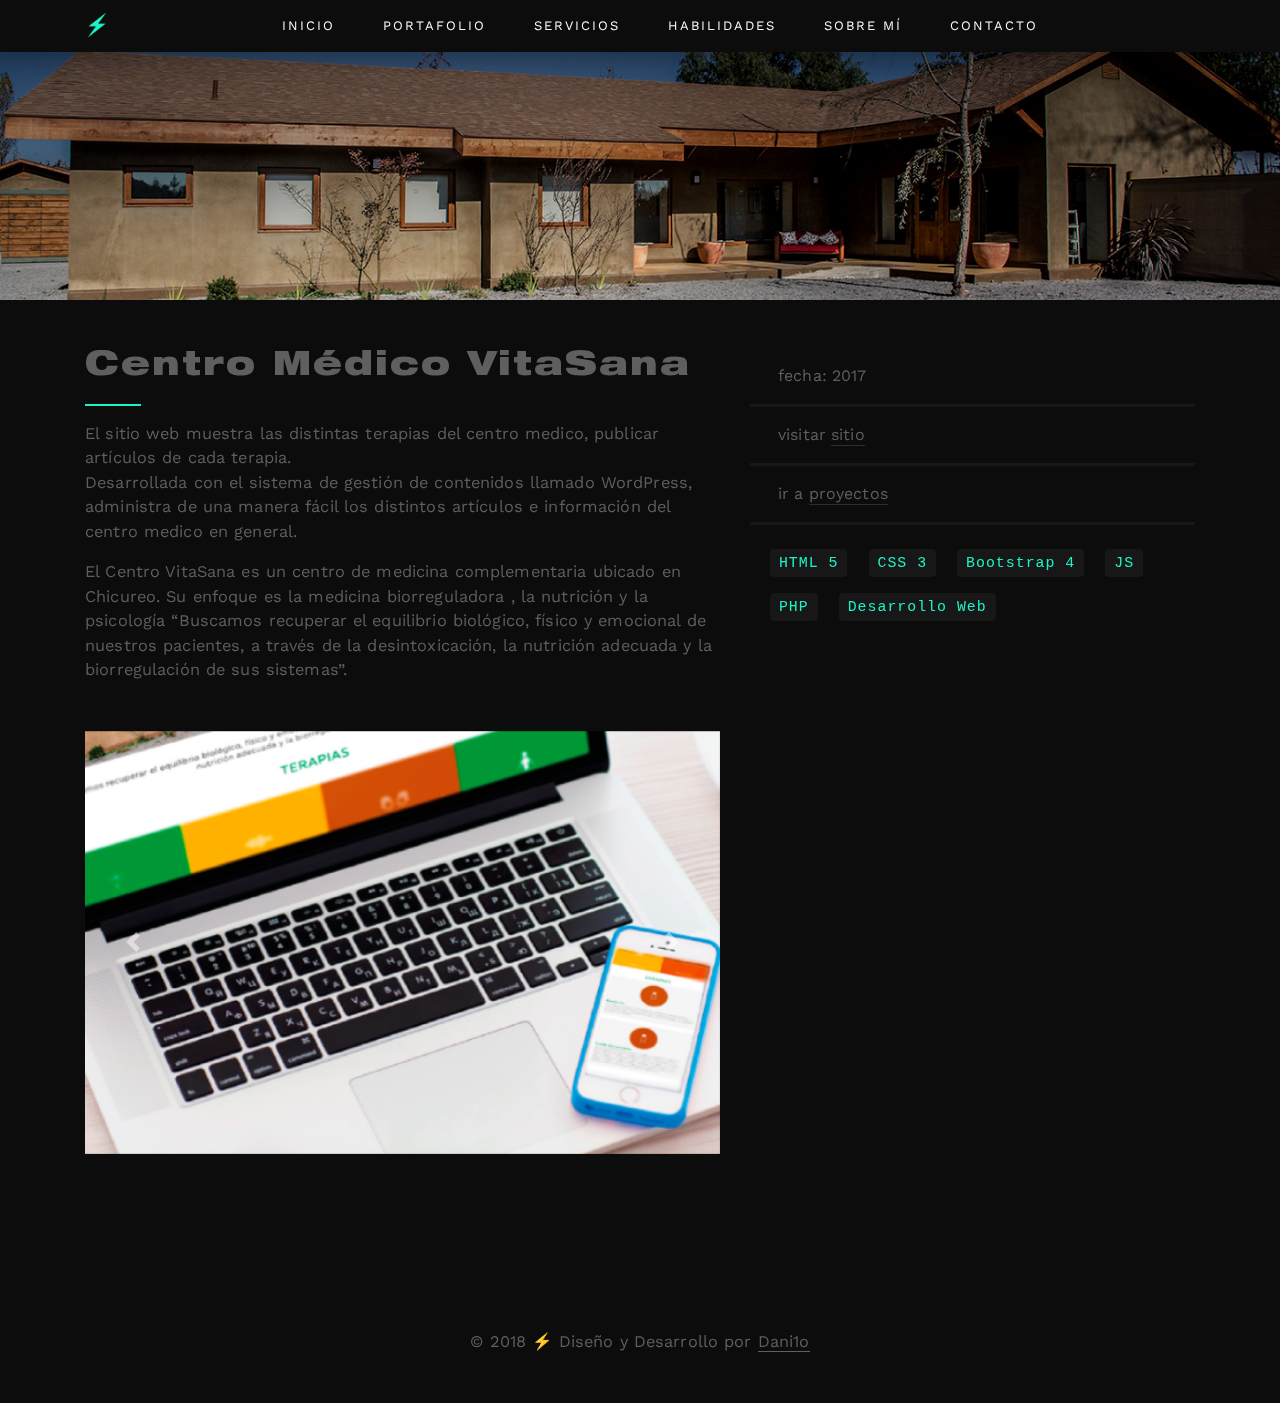
==== commit f26fa9c7: "Update page-vitasana" ====
--- a/page-vitasana.html
+++ b/page-vitasana.html
@@ -4,9 +4,9 @@
 <head>
     <meta charset="utf-8">
     <meta name="viewport" content="width=device-width, initial-scale=1, shrink-to-fit=no">
-    <title>VitaSana &#124; Danilo &#124; Desarrollador Web</title>
-    <meta name="date" content="Junio 7, 2018">
-    <meta name="author" content="Danilo Antonio Miranda Flores">
+    <title>VitaSana&nbsp;&nbsp;&#124;&nbsp;&nbsp;Portafolio&nbsp;&nbsp;&#124;&nbsp;&nbsp;Desarrollador&nbsp;Web</title>
+    <meta name="date" content="2019">
+    <meta name="author" content="Danilo Miranda Flores">
     <meta name="descripcion" content="Portafolio &#124; Desarrollador Front-End Y Diseño Web">
     <meta name="keywords" content="Desarrollo Web, Desarrollador Front-End, Diseño Web. Productor Web, Portafolio, Web">
     <link rel="icon" href="img/ico/favicon-legal.ico">
@@ -16,14 +16,12 @@
     <link rel="stylesheet" href="css/fonts.css">
     <link rel="stylesheet" href="https://fonts.googleapis.com/css?family=Work+Sans:400,700">
     <!-- estilo css -->
-    <link rel="stylesheet" href="https://stackpath.bootstrapcdn.com/bootstrap/4.3.1/css/bootstrap.min.css"
-        integrity="sha384-ggOyR0iXCbMQv3Xipma34MD+dH/1fQ784/j6cY/iJTQUOhcWr7x9JvoRxT2MZw1T" crossorigin="anonymous">
+    <link rel="stylesheet" href="https://stackpath.bootstrapcdn.com/bootstrap/4.3.1/css/bootstrap.min.css" integrity="sha384-ggOyR0iXCbMQv3Xipma34MD+dH/1fQ784/j6cY/iJTQUOhcWr7x9JvoRxT2MZw1T" crossorigin="anonymous">
     <link rel="stylesheet" href="css/filter.css">
     <link rel="stylesheet" href="css/estilo.css">
     <link rel="stylesheet" href="css/animate.css">
     <link rel="stylesheet" href="css/hamburgers.css">
-    <link rel="stylesheet" href="https://use.fontawesome.com/releases/v5.8.1/css/all.css"
-        integrity="sha384-50oBUHEmvpQ+1lW4y57PTFmhCaXp0ML5d60M1M7uH2+nqUivzIebhndOJK28anvf" crossorigin="anonymous">
+    <link rel="stylesheet" href="https://use.fontawesome.com/releases/v5.8.1/css/all.css" integrity="sha384-50oBUHEmvpQ+1lW4y57PTFmhCaXp0ML5d60M1M7uH2+nqUivzIebhndOJK28anvf" crossorigin="anonymous">
     <link rel="stylesheet" type="text/css" href="css/fresco/fresco.css" />
 </head>
 
@@ -39,26 +37,26 @@
                 </button>
                 <div class="navbar-collapse text-uppercase justify-content-center collapse text-sm-right" id="navbarNav">
                     <ul class="navbar-nav py-md-0 py-3">
-                        <li class="nav-item mx-3 align-middle">
-                            <a class="nav-link nav-link px-md-3 py-md-3" href="index.html">Inicio</a>
-                        </li>
-                        <li class="nav-item mx-3 align-middle portfolio">
-                            <a class="nav-link nav-link px-md-3 py-md-3" href="portafolio.html">Portafolio</a>
-                        </li>
-                        <li class="nav-item mx-3 align-middle">
-                            <a class="nav-link nav-link px-md-3 py-md-3" href="index.html#servicios">Servicios</a>
-                        </li>
-                        <li class="nav-item mx-3 align-middle">
-                            <a class="nav-link nav-link px-md-3 py-md-3" href="index.html#habilidades">habilidades</a>
-                        </li>
-                        <li class="nav-item mx-3 align-middle">
-                            <a class="nav-link nav-link px-md-3 py-md-3" href="index.html#about-me">Sobre Mí</a>
-                        </li>
-                        <li class="nav-item mx-3 align-middle">
-                            <a class="nav-link nav-link px-md-3 py-md-3" href="index.html#contacto">Contacto</span></a>
-                        </li>
+                      <li class="nav-item mx-3 align-middle">
+                        <a class="nav-link nav-link px-md-2 py-md-3" href="#home">Inicio</a>
+                      </li>
+                      <li class="nav-item mx-3 align-middle portfolio">
+                        <a class="nav-link nav-link px-md-2 py-md-3" href="portafolio.html">Portafolio</a>
+                      </li>
+                      <li class="nav-item mx-3 align-middle">
+                        <a class="nav-link nav-link px-md-2 py-md-3" href="#servicios">Servicios</a>
+                      </li>
+                      <li class="nav-item mx-3 align-middle">
+                        <a class="nav-link nav-link px-md-2 py-md-3" href="#habilidades">habilidades</a>
+                      </li>
+                      <li class="nav-item mx-3 align-middle">
+                        <a class="nav-link nav-link px-md-2 py-md-3" href="#about-me">Sobre Mí</a>
+                      </li>
+                      <li class="nav-item mx-3 align-middle">
+                        <a class="nav-link nav-link px-md-2 py-md-3" href="#contacto">Contacto</span></a>
+                      </li>
                     </ul>
-                </div>
+                  </div>
                 <!-- 
                   <ul class="nav justify-content-end">
                     <li class="nav-item">
@@ -159,11 +157,11 @@
     </div> <!-- container -->
     <footer class="text-xs-center py-5">
         <ul class="nav justify-content-center col-12 py-3">
-            <li class="nav-item px-4 py-0">
+            <li class="nav-item px-2 py-0">
                 <a href="https://www.linkedin.com/in/danilomirandaflores/" target="_blank" class="nav-link p-0"><i
                         class="fab fa-linkedin fa-2x"></i></a>
             </li>
-            <li class="nav-item px-4 py-0">
+            <li class="nav-item px-2 py-0">
                 <a href="https://www.instagram.com/danilo.code" target="_blank" class="nav-link p-0"><i
                         class="fab fa-instagram fa-2x"></i></a>
             </li>
@@ -247,4 +245,4 @@
     </script>
 </body>
 
-</html>+</html>
